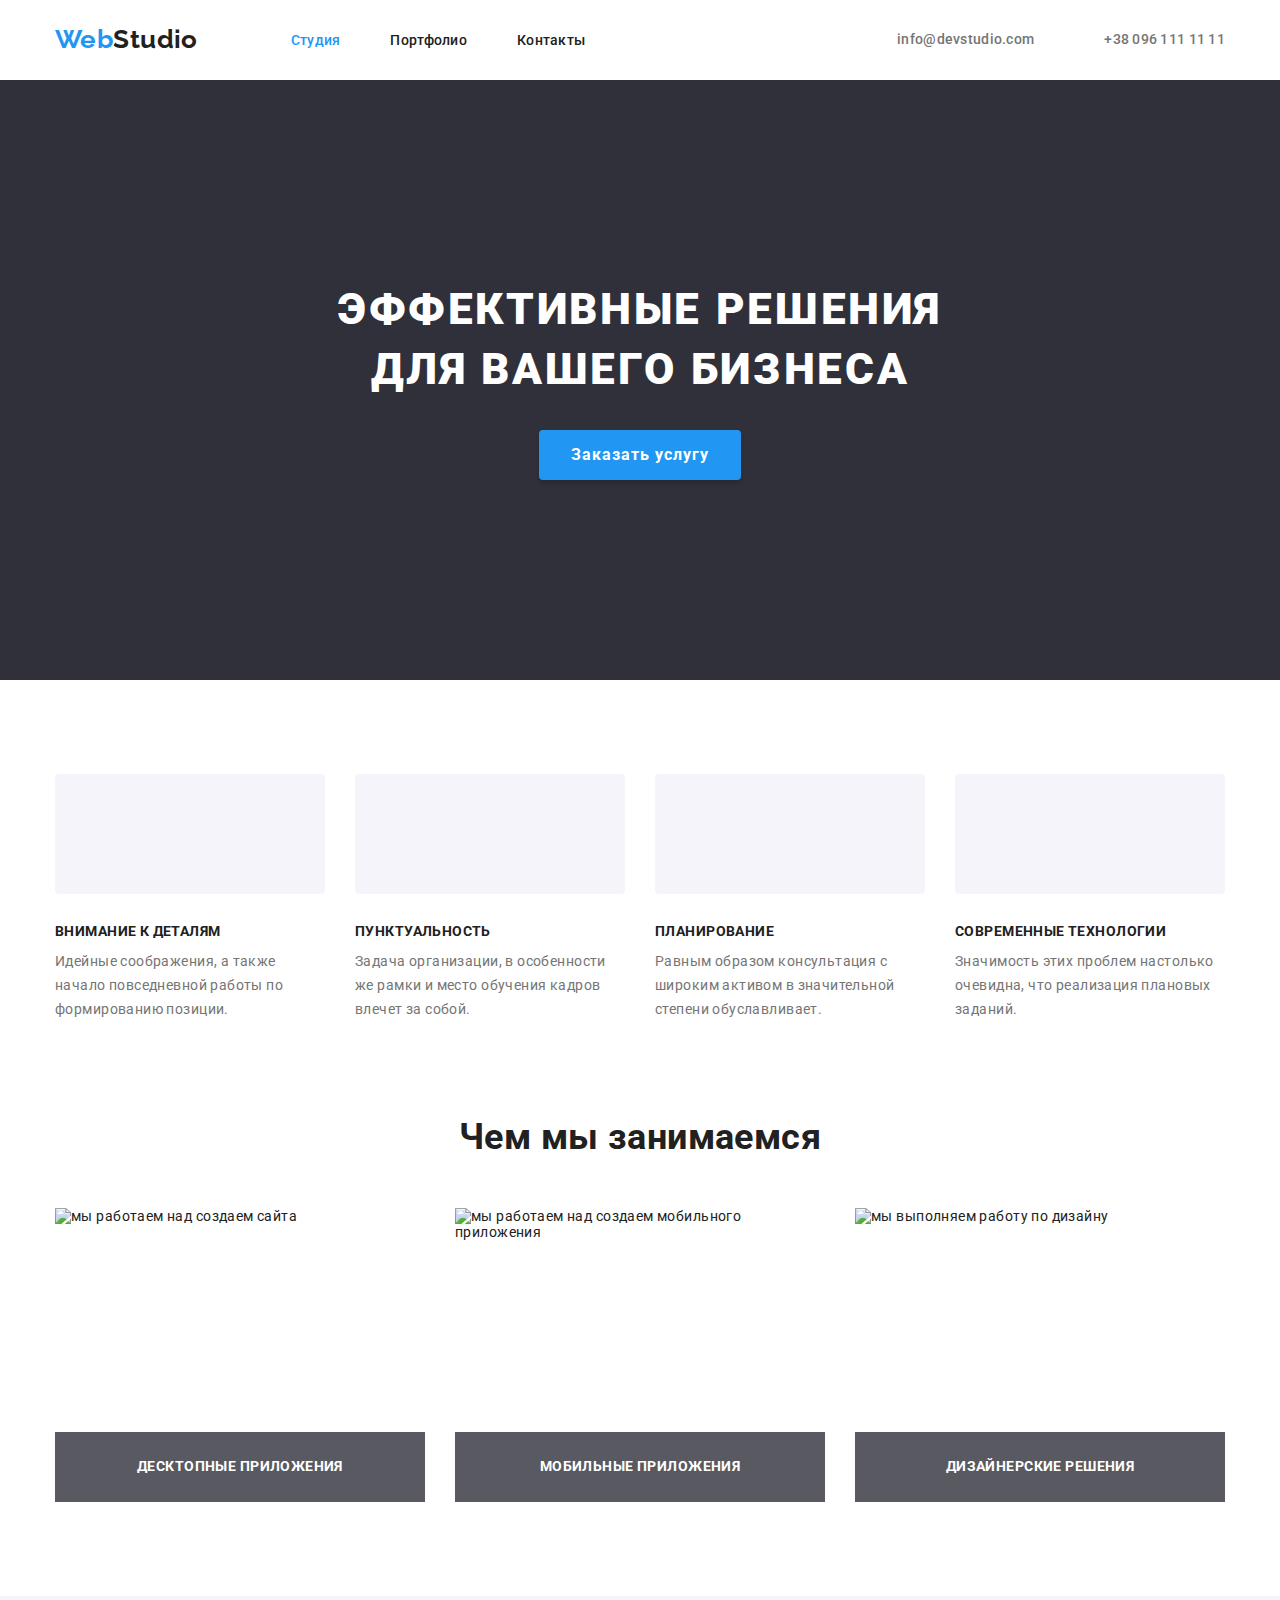
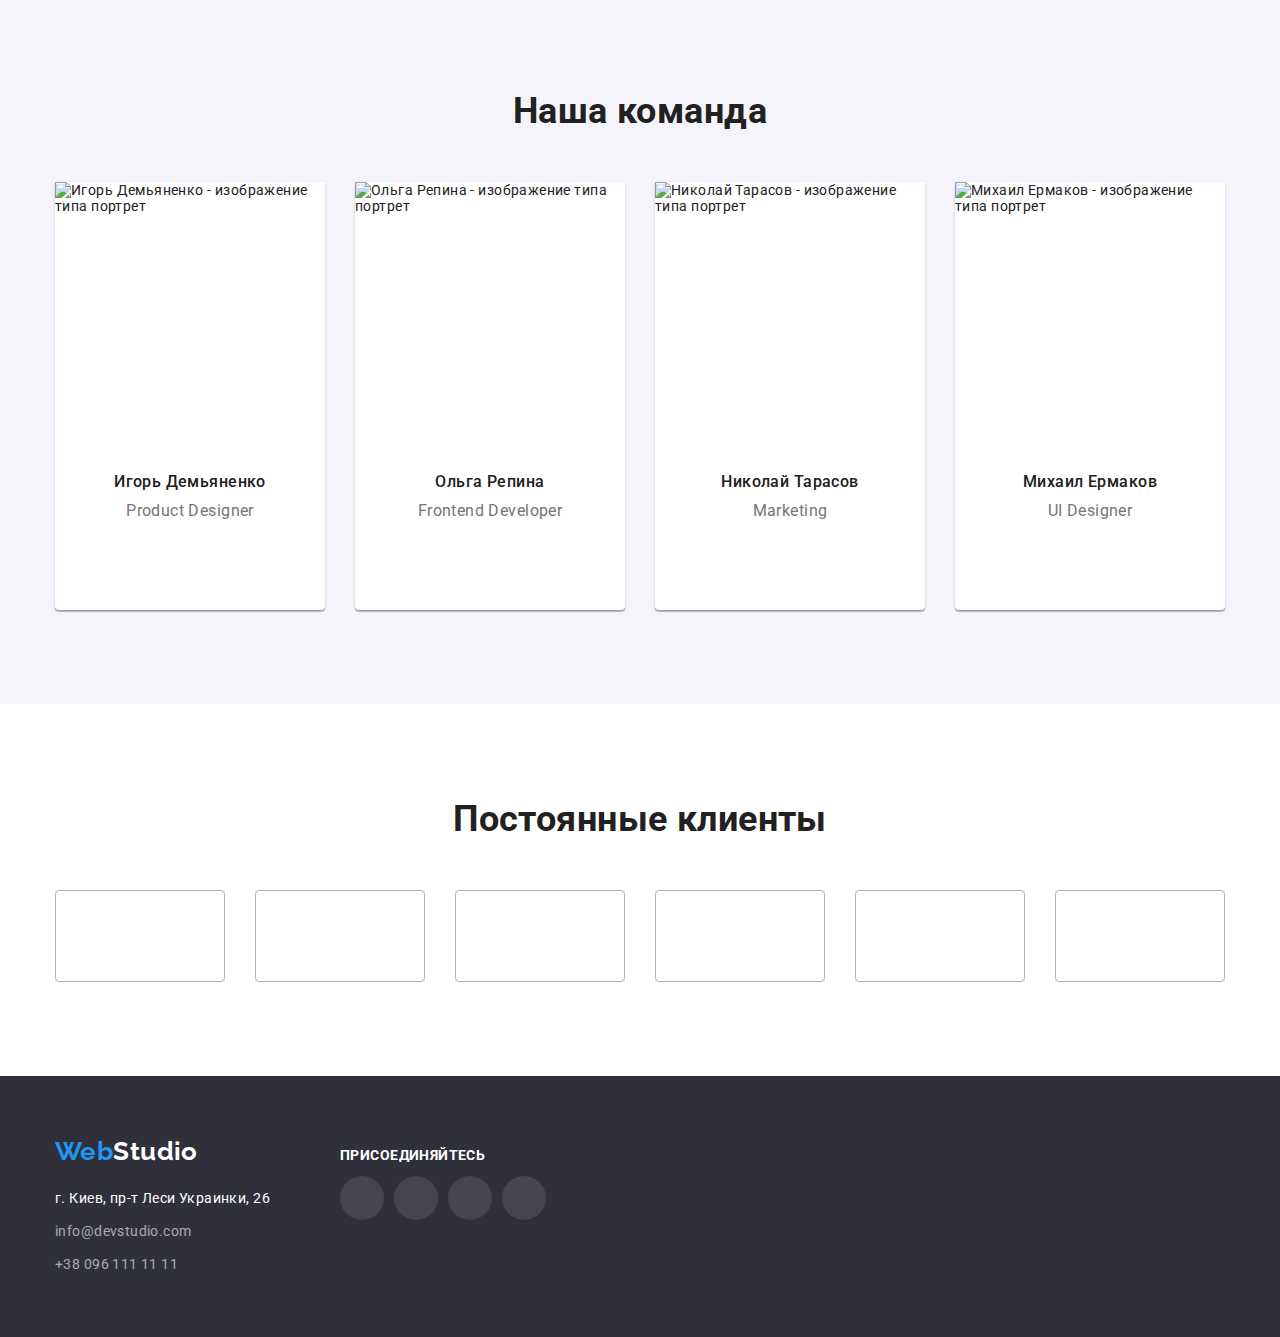
==== index.html @ d2dbe39c "В разделе "ЧЕМ МЫ ЗАНИМАЕМСЯ" выполнил описание работ" ====
<!DOCTYPE html>
<html lang="ru">
  <head>
    <meta charset="UTF-8" />
    <meta http-equiv="X-UA-Compatible" content="IE=edge" />
    <meta name="viewport" content="width=device-width, initial-scale=1.0" />
    <title>WebStudio</title>
    <link rel="preconnect" href="https://fonts.googleapis.com" />
    <link rel="preconnect" href="https://fonts.gstatic.com" crossorigin />
    <link
      href="https://fonts.googleapis.com/css2?family=Raleway:wght@700&family=Roboto:wght@400;500;700;900&display=swap"
      rel="stylesheet"
    />
    <link
      rel="stylesheet"
      href="https://cdn.jsdelivr.net/npm/modern-normalize@1.1.0/modern-normalize.min.css"
    />
    <link rel="stylesheet" href="./css/styles.css" />
  </head>
  <body>
    <!-- Шапка сайта -->
    <header>
      <div class="container main-nav">
        <nav class="main-nav">
          <a href="" class="logo link"><span class="accent">Web</span>Studio</a>
          <ul class="navigation-header-list list">
            <li class="item"><a href="index.html" class="link current">Студия</a></li>
            <li class="item"><a href="portfolio.html" class="link">Портфолио</a></li>
            <li class="item"><a href="" class="link">Контакты</a></li>
          </ul>
        </nav>
        <ul class="contacts-header-list list">
          <li class="item">
            <a href="mailto:info@devstudio.com" class="email link"
              ><svg class="icon-header" width="16" height="12">
                <use href="./images/sprite.svg#icon-envelope"></use></svg
              >info@devstudio.com</a
            >
          </li>
          <li class="item">
            <a href="tel:+380961111111" class="phone link"
              ><svg class="icon-header" width="10" height="16">
                <use href="./images/sprite.svg#icon-smartphone"></use></svg
              >+38 096 111 11 11</a
            >
          </li>
        </ul>
      </div>
    </header>
    <main>
      <!-- Заглавие -->
      <section class="hero">
        <div class="container">
          <h1 class="hero-title">Эффективные решения для вашего бизнеса</h1>
          <button type="button" class="hero-button">Заказать услугу</button>
        </div>
      </section>
      <!-- Приемущества -->
      <section class="section priority">
        <div class="container">
          <h2 class="visually-hidden">Приемущества нашей работы</h2>
          <ul class="priority-list list">
            <li class="priority-item">
              <div class="icon-priority">
                <svg class="icon-antenna" width="70" height="70">
                  <use href="./images/sprite.svg#icon-antenna"></use>
                </svg>
              </div>
              <h3 class="priority-subtitle">Внимание к деталям</h3>
              <p class="priority-text">
                Идейные соображения, а также начало повседневной работы по формированию позиции.
              </p>
            </li>
            <li class="priority-item">
              <div class="icon-priority">
                <svg class="icon-clock" width="70" height="70">
                  <use href="./images/sprite.svg#icon-clock"></use>
                </svg>
              </div>
              <h3 class="priority-subtitle">Пунктуальность</h3>
              <p class="priority-text">
                Задача организации, в особенности же рамки и место обучения кадров влечет за собой.
              </p>
            </li>
            <li class="priority-item">
              <div class="icon-priority">
                <svg class="icon-diagram" width="70" height="70">
                  <use href="./images/sprite.svg#icon-diagram"></use>
                </svg>
              </div>
              <h3 class="priority-subtitle">Планирование</h3>
              <p class="priority-text">
                Равным образом консультация с широким активом в значительной степени обуславливает.
              </p>
            </li>
            <li class="priority-item">
              <div class="icon-priority">
                <svg class="icon-astronaut" width="70" height="70">
                  <use href="./images/sprite.svg#icon-astronaut"></use>
                </svg>
              </div>
              <h3 class="priority-subtitle">Современные технологии</h3>
              <p class="priority-text">
                Значимость этих проблем настолько очевидна, что реализация плановых заданий.
              </p>
            </li>
          </ul>
        </div>
      </section>
      <!-- Фото демонстрирующие чем мы занимаемся -->
      <section class="section works">
        <div class="container">
          <h2 class="works-title">Чем мы занимаемся</h2>
          <ul class="works-list list">
            <li class="works-item">
              <div>
                <img
                  src="./images/box-F-1.jpg"
                  alt="мы работаем над создаем сайта"
                  width="370"
                  height="294"
                />
              </div>
              <div class="box-works-description">
                <p class="works-description">десктопные приложения</p>
              </div>
            </li>
            <li class="works-item">
              <div>
                <img
                  src="./images/box-F-2.jpg"
                  alt="мы работаем над создаем мобильного приложения"
                  width="370"
                  height="294"
                />
              </div>
              <div class="box-works-description">
                <p class="works-description">мобильные приложения</p>
              </div>
            </li>
            <li class="works-item">
              <div>
                <img
                  src="./images/box-F-3.jpg"
                  alt="мы выполняем работу по дизайну"
                  width="370"
                  height="294"
                />
              </div>
              <div class="box-works-description">
                <p class="works-description">дизайнерские решения</p>
              </div>
            </li>
          </ul>
        </div>
      </section>
      <!-- Фото представителей нашей команды, их имена и должности -->
      <section class="section team">
        <div class="container">
          <h2 class="team-title">Наша команда</h2>
          <ul class="team-list list">
            <li class="team-item">
              <img
                src="./images/img-F-1.jpg"
                alt="Игорь Демьяненко - изображение типа портрет"
                width="270"
                height="260"
              />
              <div class="team-descr">
                <h3 class="team-name">Игорь Демьяненко</h3>
                <p lang="en" class="team-position">Product Designer</p>
                <ul class="socials list">
                  <li class="socials-item">
                    <a
                      class="socials-link link"
                      href=""
                      target="_blank"
                      rel="noopener noreferrer"
                      aria-label="иконка Instagram"
                    >
                      <svg class="socials-icom" width="20" height="20">
                        <use href="./images/sprite.svg#icon-instagram"></use>
                      </svg>
                    </a>
                  </li>
                  <li class="socials-item">
                    <a
                      class="socials-link link"
                      href=""
                      target="_blank"
                      rel="noopener noreferrer"
                      aria-label="иконка Twitter"
                    >
                      <svg class="socials-icom" width="20" height="20">
                        <use href="./images/sprite.svg#icon-twitter"></use>
                      </svg>
                    </a>
                  </li>
                  <li class="socials-item">
                    <a
                      class="socials-link link"
                      href=""
                      target="_blank"
                      rel="noopener noreferrer"
                      aria-label="иконка Facebook"
                    >
                      <svg class="socials-icom" width="20" height="20">
                        <use href="./images/sprite.svg#icon-facebook"></use>
                      </svg>
                    </a>
                  </li>
                  <li class="socials-item">
                    <a
                      class="socials-link link"
                      href=""
                      target="_blank"
                      rel="noopener noreferrer"
                      aria-label="иконка Linkedin"
                    >
                      <svg class="socials-icom" width="20" height="20">
                        <use href="./images/sprite.svg#icon-linkedin"></use>
                      </svg>
                    </a>
                  </li>
                </ul>
              </div>
            </li>
            <li class="team-item">
              <img
                src="./images/img-F-2.jpg"
                alt="Ольга Репина - изображение типа портрет"
                width="270"
                height="260"
              />
              <div class="team-descr">
                <h3 class="team-name">Ольга Репина</h3>
                <p lang="en" class="team-position">Frontend Developer</p>
                <ul class="socials list">
                  <li class="socials-item">
                    <a
                      class="socials-link link"
                      href=""
                      target="_blank"
                      rel="noopener noreferrer"
                      aria-label="иконка Instagram"
                    >
                      <svg class="socials-icom" width="20" height="20">
                        <use href="./images/sprite.svg#icon-instagram"></use>
                      </svg>
                    </a>
                  </li>
                  <li class="socials-item">
                    <a
                      class="socials-link link"
                      href=""
                      target="_blank"
                      rel="noopener noreferrer"
                      aria-label="иконка Twitter"
                    >
                      <svg class="socials-icom" width="20" height="20">
                        <use href="./images/sprite.svg#icon-twitter"></use>
                      </svg>
                    </a>
                  </li>
                  <li class="socials-item">
                    <a
                      class="socials-link link"
                      href=""
                      target="_blank"
                      rel="noopener noreferrer"
                      aria-label="иконка Facebook"
                    >
                      <svg class="socials-icom" width="20" height="20">
                        <use href="./images/sprite.svg#icon-facebook"></use>
                      </svg>
                    </a>
                  </li>
                  <li class="socials-item">
                    <a
                      class="socials-link link"
                      href=""
                      target="_blank"
                      rel="noopener noreferrer"
                      aria-label="иконка Linkedin"
                    >
                      <svg class="socials-icom" width="20" height="20">
                        <use href="./images/sprite.svg#icon-linkedin"></use>
                      </svg>
                    </a>
                  </li>
                </ul>
              </div>
            </li>
            <li class="team-item">
              <img
                src="./images/img-F-3.jpg"
                alt="Николай Тарасов - изображение типа портрет"
                width="270"
                height="260"
              />
              <div class="team-descr">
                <h3 class="team-name">Николай Тарасов</h3>
                <p lang="en" class="team-position">Marketing</p>
                <ul class="socials list">
                  <li class="socials-item">
                    <a
                      class="socials-link link"
                      href=""
                      target="_blank"
                      rel="noopener noreferrer"
                      aria-label="иконка Instagram"
                    >
                      <svg class="socials-icom" width="20" height="20">
                        <use href="./images/sprite.svg#icon-instagram"></use>
                      </svg>
                    </a>
                  </li>
                  <li class="socials-item">
                    <a
                      class="socials-link link"
                      href=""
                      target="_blank"
                      rel="noopener noreferrer"
                      aria-label="иконка Twitter"
                    >
                      <svg class="socials-icom" width="20" height="20">
                        <use href="./images/sprite.svg#icon-twitter"></use>
                      </svg>
                    </a>
                  </li>
                  <li class="socials-item">
                    <a
                      class="socials-link link"
                      href=""
                      target="_blank"
                      rel="noopener noreferrer"
                      aria-label="иконка Facebook"
                    >
                      <svg class="socials-icom" width="20" height="20">
                        <use href="./images/sprite.svg#icon-facebook"></use>
                      </svg>
                    </a>
                  </li>
                  <li class="socials-item">
                    <a
                      class="socials-link link"
                      href=""
                      target="_blank"
                      rel="noopener noreferrer"
                      aria-label="иконка Linkedin"
                    >
                      <svg class="socials-icom" width="20" height="20">
                        <use href="./images/sprite.svg#icon-linkedin"></use>
                      </svg>
                    </a>
                  </li>
                </ul>
              </div>
            </li>
            <li class="team-item">
              <img
                src="./images/img-F-4.jpg"
                alt="Михаил Ермаков - изображение типа портрет"
                width="270"
                height="260"
              />
              <div class="team-descr">
                <h3 class="team-name">Михаил Ермаков</h3>
                <p lang="en" class="team-position">UI Designer</p>
                <ul class="socials list">
                  <li class="socials-item">
                    <a
                      class="socials-link link"
                      href=""
                      target="_blank"
                      rel="noopener noreferrer"
                      aria-label="иконка Instagram"
                    >
                      <svg class="socials-icom" width="20" height="20">
                        <use href="./images/sprite.svg#icon-instagram"></use>
                      </svg>
                    </a>
                  </li>
                  <li class="socials-item">
                    <a
                      class="socials-link link"
                      href=""
                      target="_blank"
                      rel="noopener noreferrer"
                      aria-label="иконка Twitter"
                    >
                      <svg class="socials-icom" width="20" height="20">
                        <use href="./images/sprite.svg#icon-twitter"></use>
                      </svg>
                    </a>
                  </li>
                  <li class="socials-item">
                    <a
                      class="socials-link link"
                      href=""
                      target="_blank"
                      rel="noopener noreferrer"
                      aria-label="иконка Facebook"
                    >
                      <svg class="socials-icom" width="20" height="20">
                        <use href="./images/sprite.svg#icon-facebook"></use>
                      </svg>
                    </a>
                  </li>
                  <li class="socials-item">
                    <a
                      class="socials-link link"
                      href=""
                      target="_blank"
                      rel="noopener noreferrer"
                      aria-label="иконка Linkedin"
                    >
                      <svg class="socials-icom" width="20" height="20">
                        <use href="./images/sprite.svg#icon-linkedin"></use>
                      </svg>
                    </a>
                  </li>
                </ul>
              </div>
            </li>
          </ul>
        </div>
      </section>
      <!-- Постоянные клиенти -->
      <section class="section klient">
        <h2 class="klient-title">Постоянные клиенты</h2>
        <ul class="klient-list list">
          <li class="klient-item">
            <a
              class="klient-link link"
              href=""
              target="_blank"
              rel="noopener noreferrer"
              aria-label="логотип крмпании YA&CO"
              ><svg class="logo-klient" width="106" height="60">
                <use href="./images/sprite.svg#icon-logo-yaco"></use></svg
            ></a>
          </li>
          <li class="klient-item">
            <a
              class="klient-link link"
              href=""
              target="_blank"
              rel="noopener noreferrer"
              aria-label="логотип крмпании TAG LINE HERE"
              ><svg class="logo-klient" width="106" height="60">
                <use href="./images/sprite.svg#icon-logo-taglinehere"></use></svg
            ></a>
          </li>

          <li class="klient-item">
            <a
              class="klient-link link"
              href=""
              target="_blank"
              rel="noopener noreferrer"
              aria-label="логотип крмпании COMPANY"
              ><svg class="logo-klient" width="106" height="60">
                <use href="./images/sprite.svg#icon-logo-company"></use></svg
            ></a>
          </li>
          <li class="klient-item">
            <a
              class="klient-link link"
              href=""
              target="_blank"
              rel="noopener noreferrer"
              aria-label="логотип крмпании FOSTER PETERS"
              ><svg class="logo-klient" width="106" height="60">
                <use href="./images/sprite.svg#icon-logo-foster"></use></svg
            ></a>
          </li>
          <li class="klient-item">
            <a
              class="klient-link link"
              href=""
              target="_blank"
              rel="noopener noreferrer"
              aria-label="логотип крмпании BREND"
              ><svg class="logo-klient" width="106" height="60">
                <use href="./images/sprite.svg#icon-logo-brand"></use></svg
            ></a>
          </li>
          <li class="klient-item">
            <a
              class="klient-link link"
              href=""
              target="_blank"
              rel="noopener noreferrer"
              aria-label="логотип крмпании TAG LINE"
              ><svg class="logo-klient" width="106" height="60">
                <use href="./images/sprite.svg#icon-logo-tagline"></use></svg
            ></a>
          </li>
        </ul>
      </section>
    </main>
    <!-- Подвал сайта -->
    <footer class="footer">
      <div class="container contacts">
        <div class="address-contacts">
          <a href="./index.html" class="footer-logo link"><span class="accent">Web</span>Studio</a>
          <address>
            <ul class="footer-list list">
              <li class="footer-item">
                <a
                  href="https://goo.gl/maps/5S5dMyk2Rb5R47MP8"
                  target="_blank"
                  rel="noopener noreferrer"
                  class="footer-office link"
                  >г. Киев, пр-т Леси Украинки, 26</a
                >
              </li>
              <li class="footer-item">
                <a href="mailto:info@devstudio.com" class="footer-contact link"
                  >info@devstudio.com</a
                >
              </li>
              <li class="footer-item">
                <a href="tel:+380961111111" class="footer-contact link">+38 096 111 11 11</a>
              </li>
            </ul>
          </address>
        </div>
        <div class="socials-contacts">
          <p class="team-name-footer">присоединяйтесь</p>
          <ul class="socials-footer list">
            <li class="socials-item">
              <a
                class="socials-link-footer link"
                href=""
                target="_blank"
                rel="noopener noreferrer"
                aria-label="иконка Instagram"
              >
                <svg class="socials-icom" width="20" height="20">
                  <use href="./images/sprite.svg#icon-instagram"></use>
                </svg>
              </a>
            </li>
            <li class="socials-item">
              <a
                class="socials-link-footer link"
                href=""
                target="_blank"
                rel="noopener noreferrer"
                aria-label="иконка Twitter"
              >
                <svg class="socials-icom" width="20" height="20">
                  <use href="./images/sprite.svg#icon-twitter"></use>
                </svg>
              </a>
            </li>
            <li class="socials-item">
              <a
                class="socials-link-footer link"
                href=""
                target="_blank"
                rel="noopener noreferrer"
                aria-label="иконка Facebook"
              >
                <svg class="socials-icom" width="20" height="20">
                  <use href="./images/sprite.svg#icon-facebook"></use>
                </svg>
              </a>
            </li>
            <li class="socials-item">
              <a
                class="socials-link-footer link"
                href=""
                target="_blank"
                rel="noopener noreferrer"
                aria-label="иконка Linkedin"
              >
                <svg class="socials-icom" width="20" height="20">
                  <use href="./images/sprite.svg#icon-linkedin"></use>
                </svg>
              </a>
            </li>
          </ul>
        </div>
      </div>
    </footer>
  </body>
</html>
---- css/styles.css ----
:root {
  --main-font: 'Roboto', sans-serif;
  --secondary-font: 'Raleway', sans-serif;
  /* Цвет текста */
  --basic-color: #212121;
  --secondary-color: #757575;
  --logo-color: #000000;
  --logo-footer: #ffffff;
  --contacts-footer: #ffffff;
  --contacts-list-footer: rgba(255, 255, 255, 0.6);
  --title: #ffffff;
  --button: #ffffff;
  --office: #ffffff;
  --item: #ffffff;
  /* Цвет фона */
  --dark-bg: #2f303a;
  --secondary-bg: #f5f4fa;
  /* Акцент цвета текста и фона*/
  --accent-color: #2196f3;
  --accent-color-hover: #188ce8;
  /* Цвет линий*/
  --card-line: #eeeeee;
  /* Переменная зазоров между карточками*/
  --filter-list-card: 30px;
}
body {
  font-family: var(--main-font);
  color: var(--basic-color);
  font-size: 14px;
  letter-spacing: 0.03em;
  background-color: #ffffff;
}
.visually-hidden {
  position: absolute;
  width: 1px;
  height: 1px;
  margin: -1px;
  border: 0;
  padding: 0;
  white-space: nowrap;
  clip-path: inset(100%);
  clip: rect(0 0 0 0);
  overflow: hidden;
}
address {
  font-style: normal;
}
/* Убираем маркеры неупорядоченого списка */
.list {
  padding: 0;
  margin: 0;
  list-style: none;
}
/* Убираем декорацыю текста */
.link {
  text-decoration: none;
}
/* скидываем margin селекторам тегов */
ul,
p,
h1,
h2,
h3 {
  margin-top: 0;
  margin-bottom: 0;
}
img {
  display: block;
  max-width: 100%;
  height: auto;
}
.container {
  margin-left: auto;
  margin-right: auto;
  width: 1200px;
  padding-left: 15px;
  padding-right: 15px;
}
.section {
  padding-top: 94px;
  padding-bottom: 94px;
}
/* ------------------ Шапка ------------------ */
.header-line {
  border-bottom: 1px solid var(--card-line);
}
.contacts-header-list {
  display: flex;
  align-items: center;
  margin-left: auto;
}
.contacts-header-list .item + .item {
  margin-left: 50px;
}
.main-nav {
  display: flex;
  align-items: center;
}
/* Ссылка с логотипом */
.logo .accent {
  color: var(--accent-color);
}
.logo {
  padding: 24px 0px 25px;
  color: var(--main-font);
  font-family: var(--secondary-font);
  font-weight: 700;
  font-size: 26px;
  line-height: 1.19;
}
/* Список навигации */
.navigation-header-list {
  display: flex;
  align-items: center;
  margin-left: 93px;
}
.navigation-header-list .item + .item {
  margin-left: 50px;
}
.navigation-header-list .link {
  padding: 32px 0px;
  font-weight: 500;
  line-height: 1.14;
  color: var(--basic-color);
  letter-spacing: 0.02em;
}
.navigation-header-list .link:hover,
.navigation-header-list .link:focus {
  color: var(--accent-color);
}
.navigation-header-list .current {
  color: var(--accent-color);
}
/* Список контактов */
.contacts-header-list .email {
  padding: 32px 0px;
  font-weight: 500;
  display: flex;
  align-items: center;
  line-height: 1.14;
  letter-spacing: 0.02em;
  font-style: normal;
  color: var(--secondary-color);
}
.contacts-header-list .email:hover,
.contacts-header-list .email:focus {
  color: var(--accent-color);
}
.contacts-header-list .phone {
  padding: 32px 0px;
  font-weight: 500;
  display: flex;
  align-items: center;
  line-height: 1.14;
  letter-spacing: 0.02em;
  font-style: normal;
  color: var(--secondary-color);
}
.contacts-header-list .phone:hover,
.contacts-header-list .phone:focus {
  color: var(--accent-color);
}
/* Иконки */
.icon-header {
  margin-right: 10px;
  fill: currentColor;
}
/* ------------------ Герой ------------------ */
/* Заглавие */
.hero {
  max-width: 1600px;
  height: 600px;
  margin-left: auto;
  margin-right: auto;
  text-align: center;
  background-color: var(--dark-bg);
  background-image: linear-gradient(to right, rgba(47, 48, 58, 0.4), rgba(47, 48, 58, 0.4)),
    url(../images/bg-hero.jpg);
  background-repeat: no-repeat;
  background-size: cover;
  background-position: center;
  padding-top: 200px;
  padding-bottom: 200px;
}
.hero-title {
  margin-bottom: 30px;
  margin-left: auto;
  margin-right: auto;
  width: 696px;
  font-weight: 900;
  font-size: 44px;
  line-height: 1.36;
  text-align: center;
  color: var(--title);
  letter-spacing: 0.06em;
  text-transform: uppercase;
}
/* Кнопка заказа услуги */
.hero-button {
  border-radius: 4px;
  border: none;
  padding: 10px 32px;
  min-width: 200px;
  box-shadow: 0px 4px 4px rgba(0, 0, 0, 0.15);
  font-family: var(--main-font);
  font-weight: 700;
  font-size: 16px;
  line-height: 1.87;
  letter-spacing: 0.06em;
  background-color: var(--accent-color);
  color: var(--button);
  cursor: pointer;
}
.hero-button:hover,
.hero-button:focus {
  background-color: var(--accent-color-hover);
}
/* ------------------ Приемущества ------------------ */
/* Приемущества работы */
.priority {
  padding-bottom: 0px;
}
.priority-list {
  display: flex;
  justify-content: center;
}
.priority-item {
  width: 270px;
}
.priority-item:not(:last-child) {
  margin-right: var(--filter-list-card);
}
.priority-subtitle {
  font-weight: 700;
  margin-bottom: 10px;
  line-height: 1.14;
  font-size: 14px;
  color: var(--basic-color);
  text-transform: uppercase;
}
/* Иконки */
.icon-priority {
  display: flex;
  justify-content: center;
  align-items: center;
  height: 120px;
  margin-bottom: 30px;
  background: #f5f4fa;
  border-radius: 4px;
}
/* Текстовый контент к приемуществам работы */
.priority-text {
  font-weight: 400;
  line-height: 1.71;
  color: var(--secondary-color);
}
/* ------------------ Работы ------------------ */
/* Чем мы занмаемся */
.works-title {
  margin-bottom: 50px;
  font-weight: 700;
  line-height: 1.17;
  font-size: 36px;
  text-align: center;
  color: var(--basic-color);
}
.works-list {
  display: flex;
}
.works-item:not(:last-child) {
  margin-right: var(--filter-list-card);
}
.works-item {
  position: relative;
}
.box-works-description {
  position: absolute;
  bottom: 0;
  right: 0;
  content: '';
  display: block;
  width: 100%;
  height: 70px;
  background-color: rgba(47, 48, 58, 0.8);
}
.works-description {
  margin-top: 27px;
  font-weight: 700;
  font-size: 14px;
  line-height: 1.14;
  text-align: center;
  letter-spacing: 0.03em;
  text-transform: uppercase;
  color: #ffffff;
}
/* ------------------ Команда ------------------ */
/* Наша команда */
.team {
  background-color: var(--secondary-bg);
}
.team-title {
  margin-bottom: 50px;
  font-weight: 700;
  line-height: 1.17;
  font-size: 36px;
  text-align: center;
  color: var(--basic-color);
}
.team-list {
  display: flex;
}
.team-item {
  background-color: var(--item);
  box-shadow: 0px 1px 3px rgba(0, 0, 0, 0.12), 0px 1px 1px rgba(0, 0, 0, 0.14),
    0px 2px 1px rgba(0, 0, 0, 0.2);
  border-radius: 0px 0px 4px 4px;
}
.team-item:not(:last-child) {
  margin-right: var(--filter-list-card);
}
.team-descr {
  padding-top: 30px;
  padding-bottom: 30px;
}
/* Список имен представителей нашей команди */
.team-name {
  margin-bottom: 10px;
  font-weight: 500;
  line-height: 1.19;
  font-size: 16px;
  text-align: center;
  color: var(--basic-color);
}
/* Должности представителей нашей команды */
.team-position {
  margin-bottom: 16px;
  font-weight: 400;
  line-height: 1.19;
  font-size: 16px;
  text-align: center;
  color: var(--secondary-color);
}
/* Соцыальные сети представителей нашей команды */
.socials {
  display: flex;
  justify-content: center;
  align-items: center;
}
.socials-item:not(:last-child) {
  margin-right: 10px;
}
.socials-link {
  display: flex;
  justify-content: center;
  align-items: center;
  width: 44px;
  height: 44px;
  background-color: #ffffff;
  color: #afb1b8;
  border-radius: 50%;
}
.socials-link:hover,
.socials-link:focus {
  background-color: #2196f3;
  color: #ffffff;
}
.socials-icom {
  fill: currentColor;
}
/*-------------- Постоянные клиенти --------------*/
.klient-title {
  margin-bottom: 50px;
  font-weight: 700;
  line-height: 1.17;
  font-size: 36px;
  text-align: center;
  color: var(--basic-color);
}
.klient-list {
  display: flex;
  justify-content: center;
}
.klient-item:not(:last-child) {
  margin-right: 30px;
}
.logo-klient {
  fill: currentColor;
}
.klient-link {
  display: flex;
  justify-content: center;
  align-items: center;
  background-color: #ffffff;
  color: #afb1b8;
  width: 170px;
  height: 92px;
  border: 1px solid #afb1b8;
  border-radius: 4px;
}
.klient-link:hover,
.klient-link:focus {
  border: 1px solid #2196f3;
  color: #2196f3;
}
/* ------------------ Портфолио ------------------*/
/* Кнопки фильтров из списка кнопок портфолио*/
.portfolio-btn {
  border-radius: 4px;
  padding: 6px 22px;
  border: none;
  font-family: var(----main-font);
  font-weight: 500;
  font-size: 16px;
  line-height: 1.62;
  letter-spacing: 0.03em;
  background-color: var(--secondary-bg);
  color: var(--basic-color);
  text-align: center;
  cursor: pointer;
}
.portfolio-btn:hover,
.portfolio-btn:focus {
  background-color: var(--accent-color);
  color: var(--button);
  box-shadow: 0px 3px 1px rgba(0, 0, 0, 0.1), 0px 1px 2px rgba(0, 0, 0, 0.08),
    0px 2px 2px rgba(0, 0, 0, 0.12);
}
.button-list {
  display: flex;
  justify-content: center;
  margin-bottom: 50px;
}
.btn-item:not(:last-child) {
  margin-right: 8px;
}
/* Контент и направление контента фильтрующигося списком портфолио */
.portfolio-list {
  display: flex;
  flex-wrap: wrap;
  margin-top: calc(-1 * var(--filter-list-card));
  margin-left: calc(-1 * var(--filter-list-card));
}
.portfolio-list .portfolio-item {
  flex-basis: calc(100% / 3 - var(--filter-list-card));
  margin-top: var(--filter-list-card);
  margin-left: var(--filter-list-card);
}
.portfolio-content-direction {
  padding: 20px 24px;
  border: 1px solid var(--card-line);
  border-top: none;
}
.portfolio-content {
  margin-bottom: 4px;
  font-weight: 700;
  font-size: 18px;
  line-height: 2;
  letter-spacing: 0.06em;
  color: var(--basic-color);
}
.portfolio-direction {
  font-weight: 400;
  font-size: 16px;
  line-height: 1.87;
  color: var(--secondary-color);
}
/* выбор позиции в портфолио*/
.portfolio-item:hover,
.portfolio-item:focus {
  box-shadow: 0px 1px 1px rgba(0, 0, 0, 0.12), 0px 4px 4px rgba(0, 0, 0, 0.06),
    1px 4px 6px rgba(0, 0, 0, 0.16);
}
.portfolio-link {
  text-decoration: none;
}
/* Фокус Tab всеравно НЕ РАБОТАЕТ*/
.portfolio-link:hover,
.portfolio-link:focus {
  box-shadow: 0px 1px 1px rgba(0, 0, 0, 0.12), 0px 4px 4px rgba(0, 0, 0, 0.06),
    1px 4px 6px rgba(0, 0, 0, 0.16);
}
/* ------------------ Подвал ------------------ */
/* Ссылка с логотипом футера */
.footer {
  background-color: var(--dark-bg);
  padding-top: 60px;
  padding-bottom: 60px;
}
.contacts {
  display: flex;
  align-items: baseline;
}
.address-contacts {
  margin-right: 70px;
}
.footer-logo .accent {
  color: var(--accent-color);
}
.footer-logo {
  display: block;
  margin-bottom: 20px;
  color: var(--logo-footer);
  font-family: var(--secondary-font);
  font-weight: 700;
  font-size: 26px;
  line-height: 1.19;
}
.footer-item:not(:last-child) {
  margin-bottom: 9px;
}
/* Список контактов футера */
.footer-contact {
  line-height: 1.71;
  font-weight: 400;
  color: var(--contacts-list-footer);
}
/* Почтовый адрес */
.footer-office {
  font-weight: 400;
  line-height: 1.71;
  color: var(--office);
}
.footer-contact:hover,
.footer-contact:focus,
.footer-office:hover,
.footer-office:focus {
  color: var(--accent-color);
}
/* Соцыальные сети */
.socials-footer {
  display: flex;
  margin-top: 20px;
}
.team-name-footer {
  font-weight: 700;
  line-height: 1.14px;
  color: #ffffff;
  text-transform: uppercase;
}
.socials-link-footer {
  display: flex;
  justify-content: center;
  align-items: center;
  width: 44px;
  height: 44px;
  color: #ffffff;
  border-radius: 50%;
  background: rgba(255, 255, 255, 0.1);
}
.socials-link-footer:hover,
.socials-link-footer:focus {
  background-color: #2196f3;
}
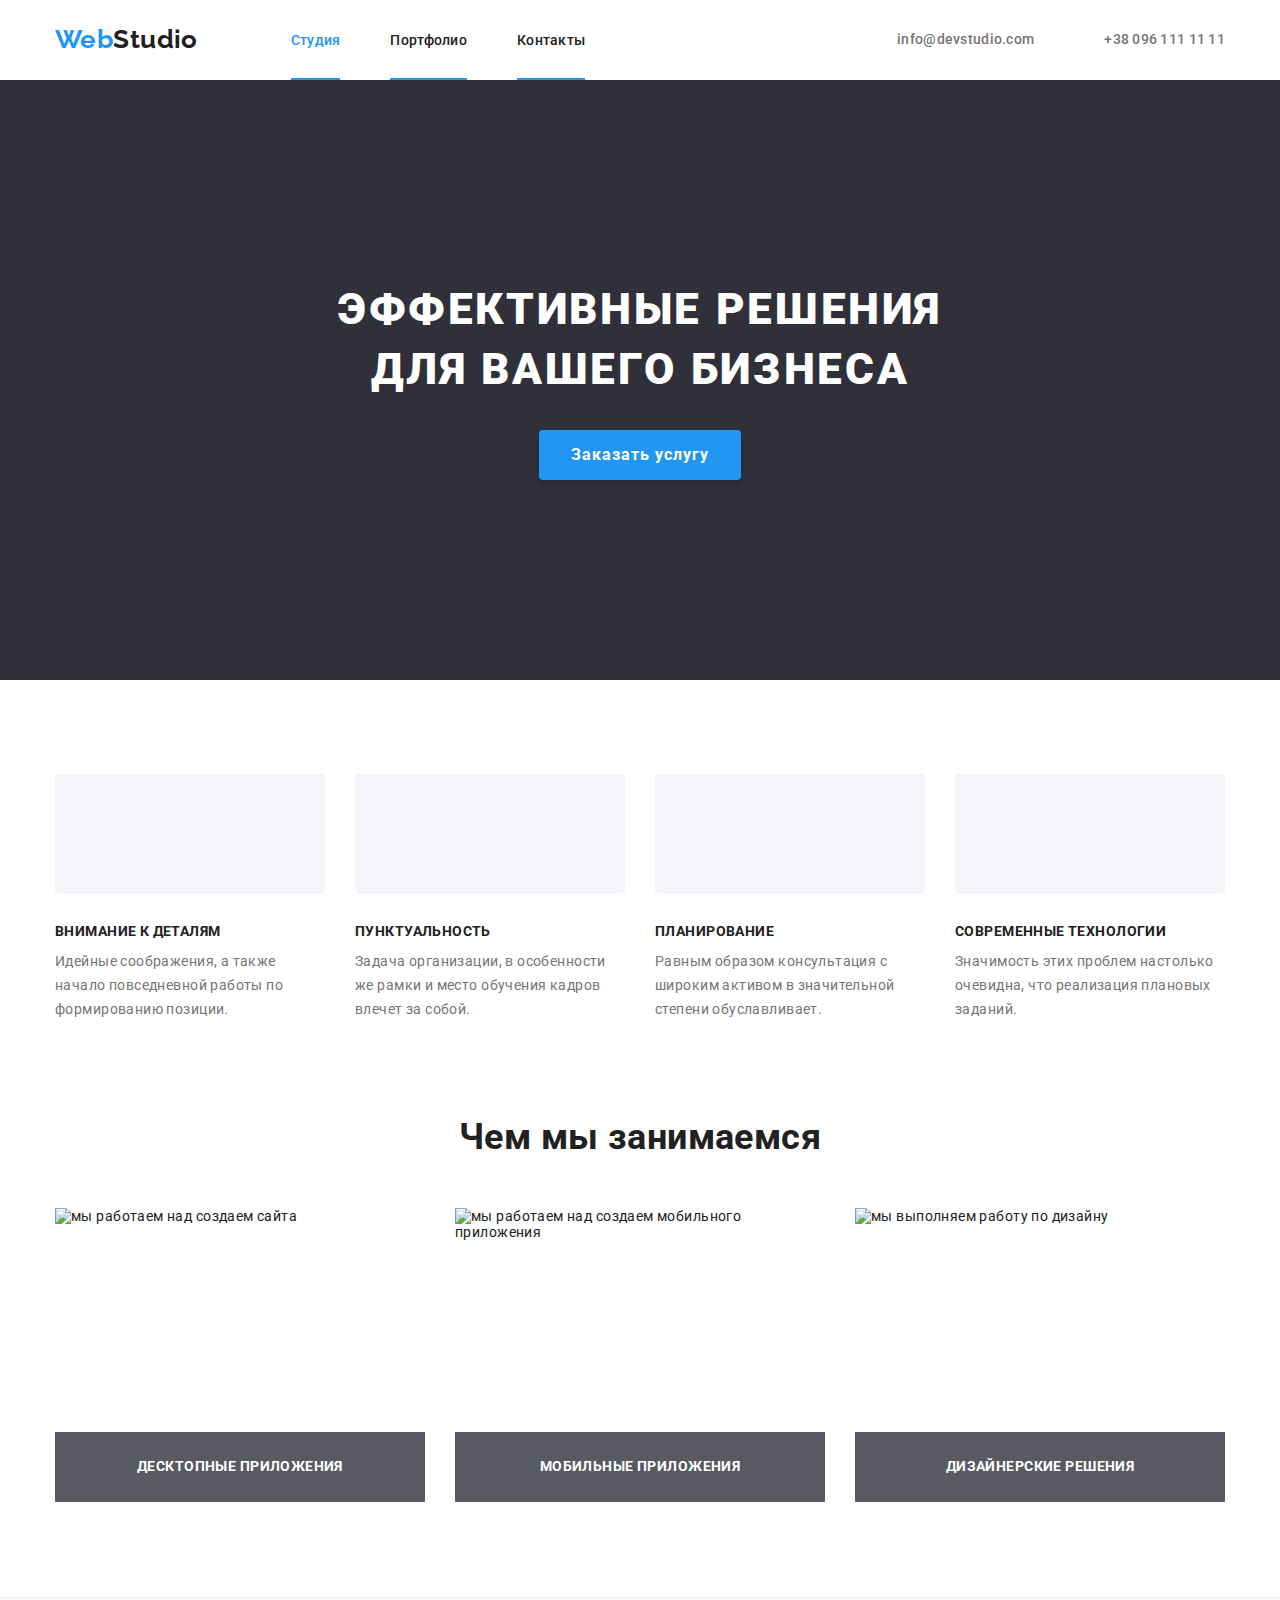
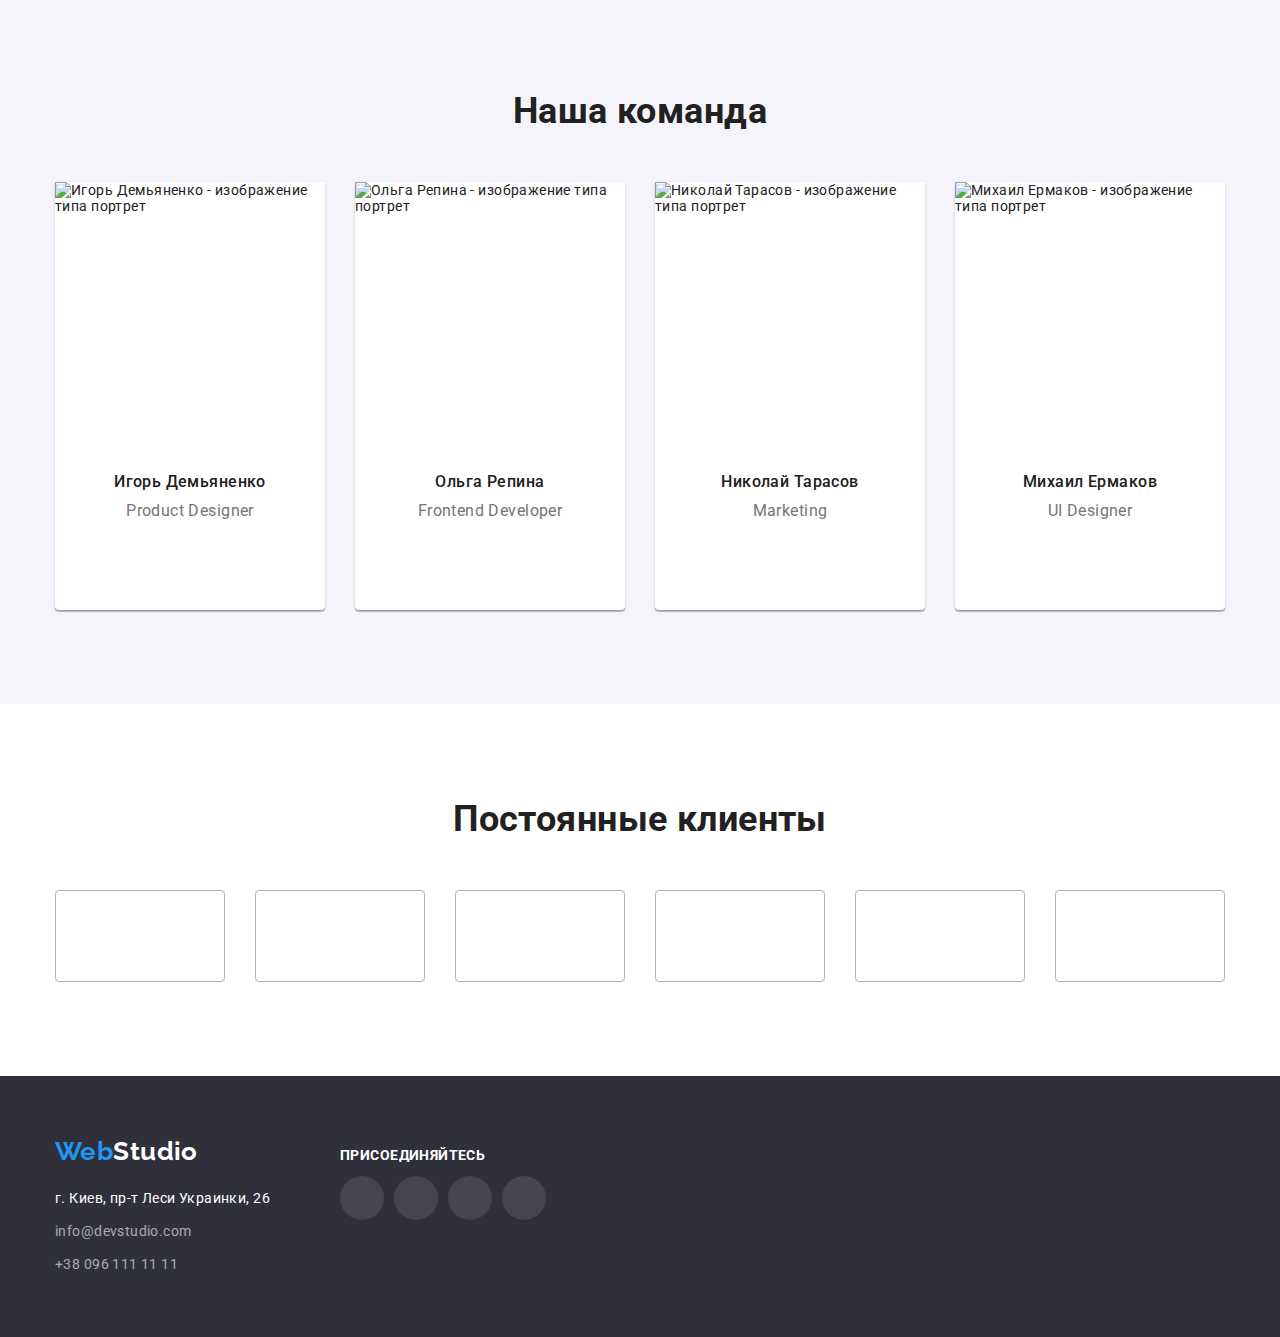
==== commit e8c9bcd0: "Частично сделал модальное окно и подчеркивание в шапке" ====
--- a/index.html
+++ b/index.html
@@ -52,7 +52,17 @@
       <section class="hero">
         <div class="container">
           <h1 class="hero-title">Эффективные решения для вашего бизнеса</h1>
-          <button type="button" class="hero-button">Заказать услугу</button>
+          <button type="button" class="hero-button" data-modal-open click>Заказать услугу</button>
+          <div class="backdrop is-hidden" data-backdrop>
+            <div class="modal">
+              <p>
+                Получилось????????????????????????????????????? Если да, то:
+                Ура!!!!!!!!!!!!!!!!!!!!!!!!!!!!!!!!!!!!!!!!!!!!!!!!!!!!!!!!!!!!!!!!!!!!!!!!!!!!!!!!!!!!!!!!!!!!!!!!!!!!!!!!!!!!!!!!!!!!!!!!!!!!!!!!!!!!!!!!!!!!!!!!
+                Если, шо, то я < Р > уберу
+              </p>
+              <button data-modal-close click>закрыть модалку</button>
+            </div>
+          </div>
         </div>
       </section>
       <!-- Приемущества -->
@@ -586,5 +596,6 @@
         </div>
       </div>
     </footer>
+    <script src="./js/modal.js"></script>
   </body>
 </html>
--- a/css/styles.css
+++ b/css/styles.css
@@ -118,6 +118,7 @@
   margin-left: 50px;
 }
 .navigation-header-list .link {
+  position: relative;
   padding: 32px 0px;
   font-weight: 500;
   line-height: 1.14;
@@ -160,11 +161,23 @@
 .contacts-header-list .phone:focus {
   color: var(--accent-color);
 }
-/* Иконки */
+/* Иконки конверта и смартфона*/
 .icon-header {
   margin-right: 10px;
   fill: currentColor;
 }
+/* Декорации ссылок шапки сайта (акцент нахождения на разделе) */
+.navigation-header-list .link::after {
+  position: absolute;
+  bottom: 0;
+  left: 0;
+  content: '';
+  display: block;
+  width: 100%;
+  height: 2px;
+  background-color: var(--accent-color);
+}
+
 /* ------------------ Герой ------------------ */
 /* Заглавие */
 .hero {
@@ -214,6 +227,29 @@
 .hero-button:hover,
 .hero-button:focus {
   background-color: var(--accent-color-hover);
+}
+/* Модальное окно */
+.backdrop {
+  position: fixed;
+  left: 0;
+  top: 0;
+  width: 100%;
+  height: 100%;
+  z-index: 100;
+}
+.backdrop.is-hidden {
+  opacity: 0;
+  pointer-events: none;
+}
+.modal {
+  position: absolute;
+  top: 50%;
+  left: 50%;
+  transform: translate(-50%, -50%);
+  min-width: 528px;
+  min-height: 581px;
+  padding: 15px;
+  background-color: #ffffff;
 }
 /* ------------------ Приемущества ------------------ */
 /* Приемущества работы */
@@ -479,6 +515,16 @@
   box-shadow: 0px 1px 1px rgba(0, 0, 0, 0.12), 0px 4px 4px rgba(0, 0, 0, 0.06),
     1px 4px 6px rgba(0, 0, 0, 0.16);
 }
+/* выбор субменю*/
+.submenu {
+  padding: 0;
+  margin: 0;
+  list-style: none;
+  background-color: #ffffff;
+}
+.portfolio-item:hover .submenu {
+  display: block;
+}
 /* ------------------ Подвал ------------------ */
 /* Ссылка с логотипом футера */
 .footer {
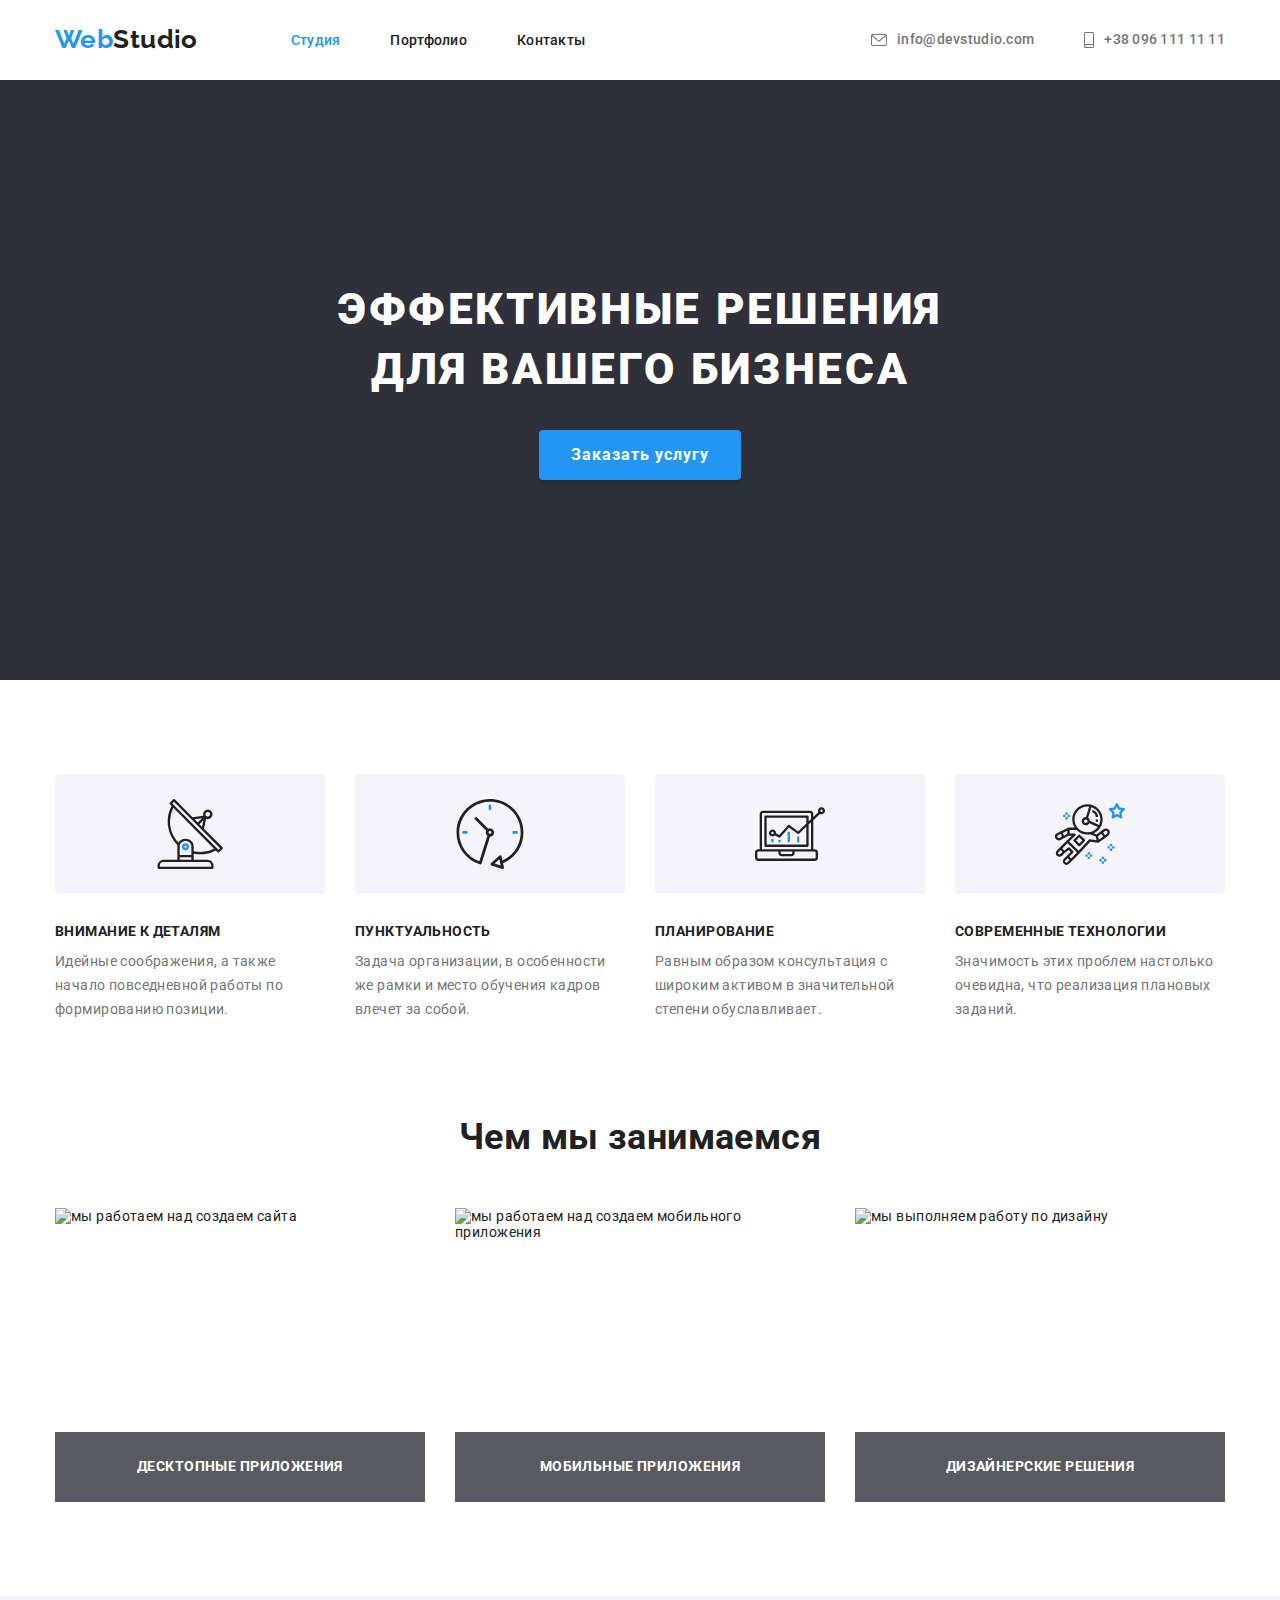
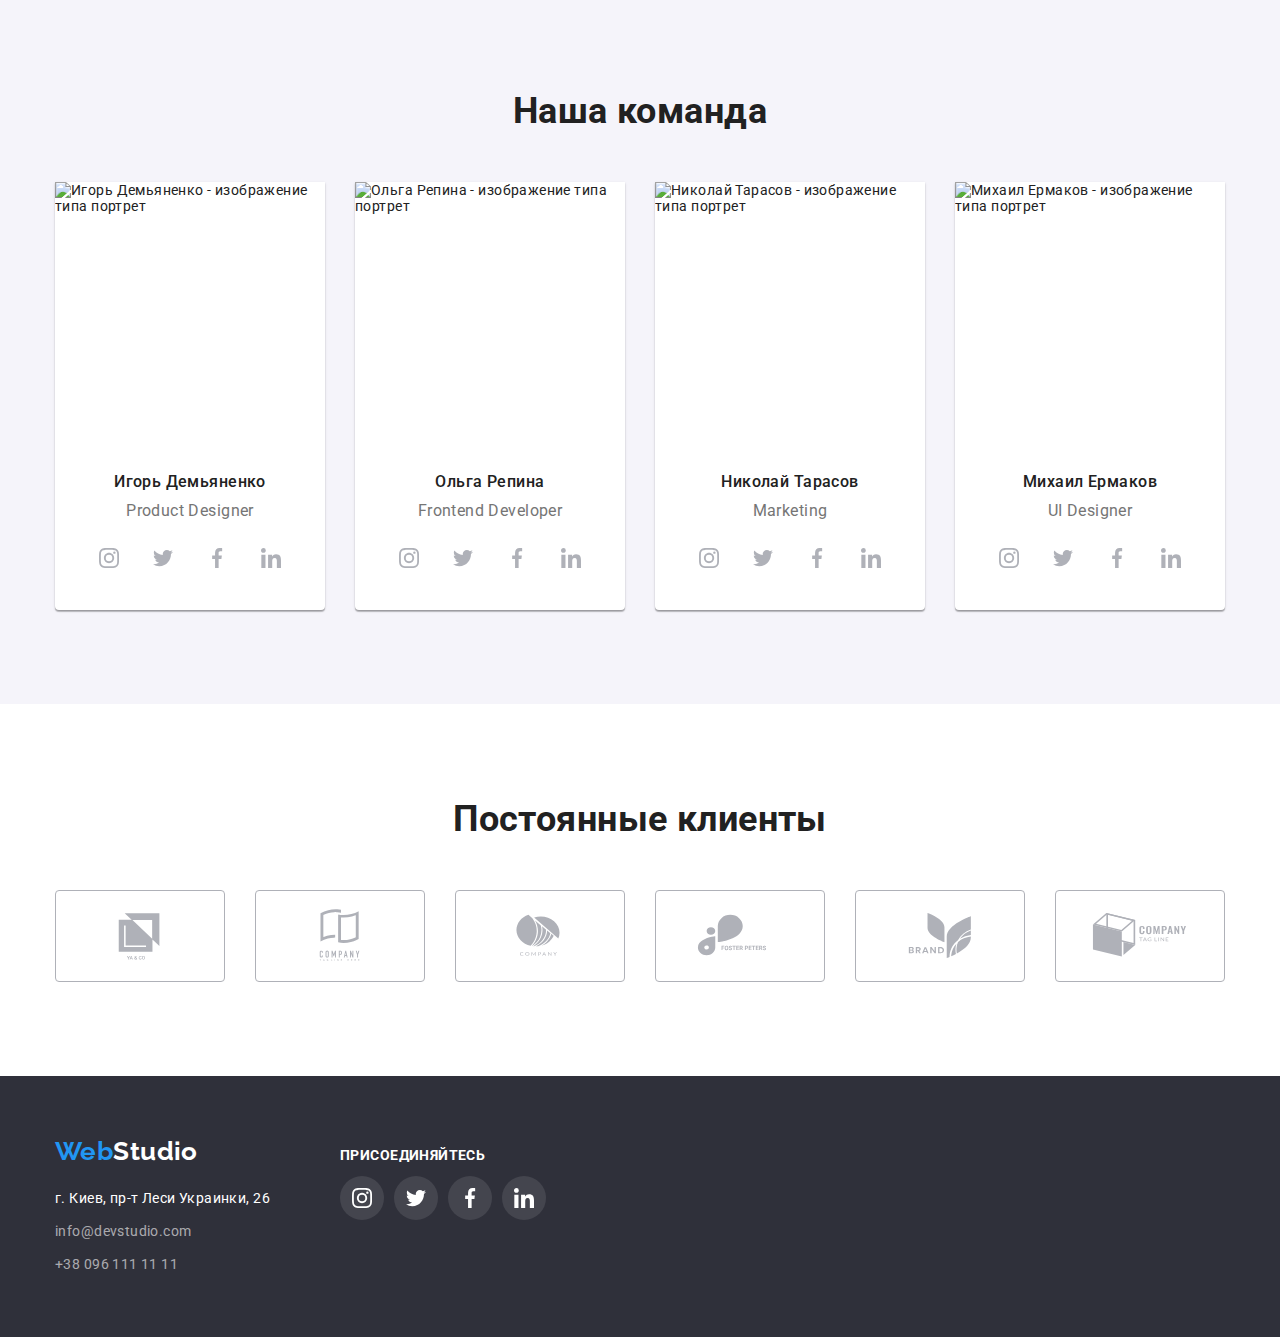
==== commit eac6daf3: "Выполнил ДЗ за 5-модуль 9-занятие" ====
--- a/index.html
+++ b/index.html
@@ -57,10 +57,14 @@
             <div class="modal">
               <p>
                 Получилось????????????????????????????????????? Если да, то:
-                Ура!!!!!!!!!!!!!!!!!!!!!!!!!!!!!!!!!!!!!!!!!!!!!!!!!!!!!!!!!!!!!!!!!!!!!!!!!!!!!!!!!!!!!!!!!!!!!!!!!!!!!!!!!!!!!!!!!!!!!!!!!!!!!!!!!!!!!!!!!!!!!!!!
+                Ура!!!!!!!!!!!!!!!!!!!!!!!!!!!!!!!!!!!!!!!!!!!!!!!!!!!!!!!!!!!!!!!!!!!!!!!!!!!!!!!!!!!!!!!!!!!!!!!!!!!!!!!!!!!!!!!!!!!!!!!!!!!!!!!!!!!!!!!
                 Если, шо, то я < Р > уберу
               </p>
-              <button data-modal-close click>закрыть модалку</button>
+              <button class="modal-btn" data-modal-close click>
+                <svg class="icon-vector-btn" width="30" height="30">
+                  <use href="./images/sprite.svg#icon-vector-btn"></use>
+                </svg>
+              </button>
             </div>
           </div>
         </div>
--- a/css/styles.css
+++ b/css/styles.css
@@ -167,17 +167,17 @@
   fill: currentColor;
 }
 /* Декорации ссылок шапки сайта (акцент нахождения на разделе) */
-.navigation-header-list .link::after {
+.navigation-header-list .link:hover::after {
   position: absolute;
   bottom: 0;
   left: 0;
   content: '';
   display: block;
   width: 100%;
-  height: 2px;
+  height: 4px;
+  border-radius: 2px;
   background-color: var(--accent-color);
 }
-
 /* ------------------ Герой ------------------ */
 /* Заглавие */
 .hero {
@@ -250,6 +250,20 @@
   min-height: 581px;
   padding: 15px;
   background-color: #ffffff;
+}
+.modal-btn {
+  position: absolute;
+  top: 8px;
+  right: 8px;
+  display: flex;
+  align-items: center;
+  justify-content: center;
+  width: 30px;
+  height: 30px;
+  background: #ffffff;
+  border: 1px solid rgba(0, 0, 0, 0.1);
+  border-radius: 50%;
+  cursor: pointer;
 }
 /* ------------------ Приемущества ------------------ */
 /* Приемущества работы */
@@ -515,14 +529,28 @@
   box-shadow: 0px 1px 1px rgba(0, 0, 0, 0.12), 0px 4px 4px rgba(0, 0, 0, 0.06),
     1px 4px 6px rgba(0, 0, 0, 0.16);
 }
-/* выбор субменю*/
+/* Cубменю*/
+.picture {
+  position: relative;
+}
 .submenu {
-  padding: 0;
+  position: absolute;
+  left: 0;
+  bottom: 0;
+  width: 100%;
+  height: 294px;
+  padding: 63px 24px;
   margin: 0;
-  list-style: none;
-  background-color: #ffffff;
-}
-.portfolio-item:hover .submenu {
+  font-style: normal;
+  font-weight: 400;
+  font-size: 18px;
+  line-height: 1.55;
+  letter-spacing: 0.03em;
+  background: rgba(33, 150, 243, 0.9);
+  color: #ffffff;
+  display: none;
+}
+.portfolio-link:hover .submenu {
   display: block;
 }
 /* ------------------ Подвал ------------------ */
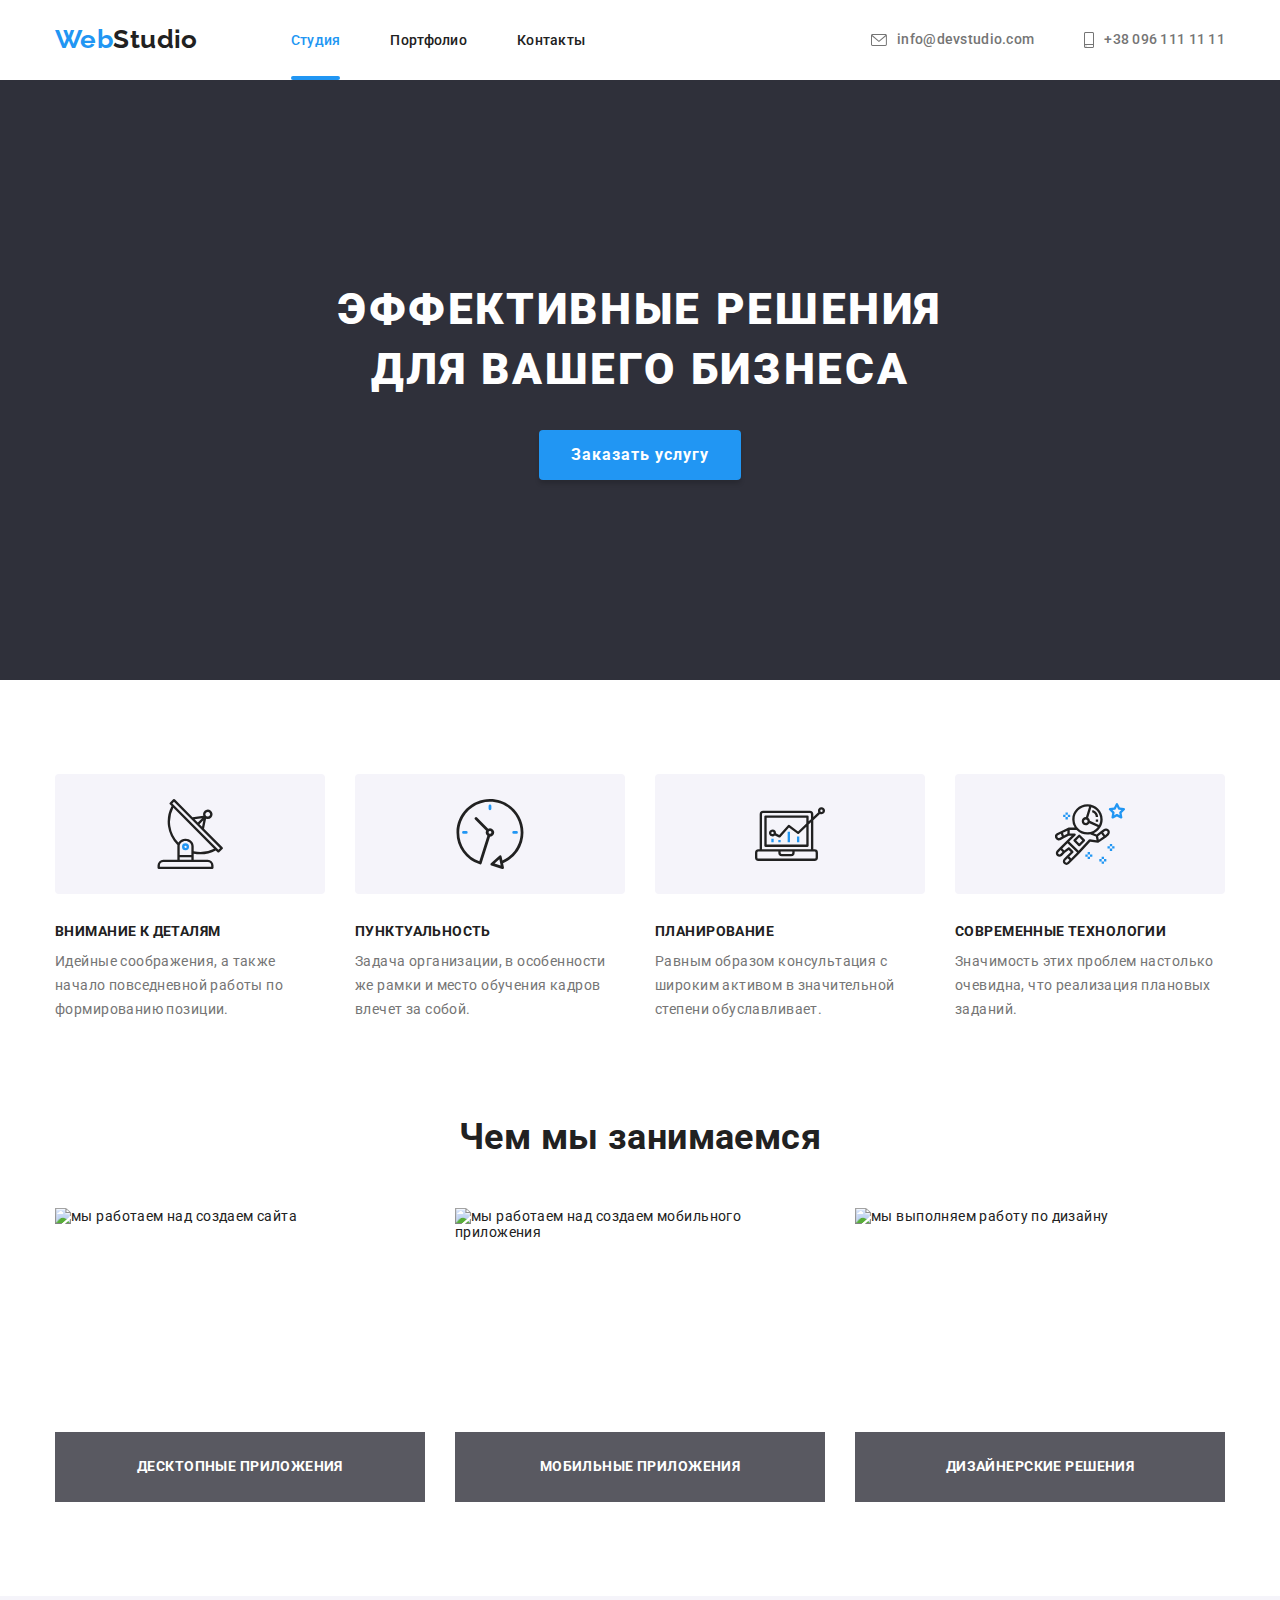
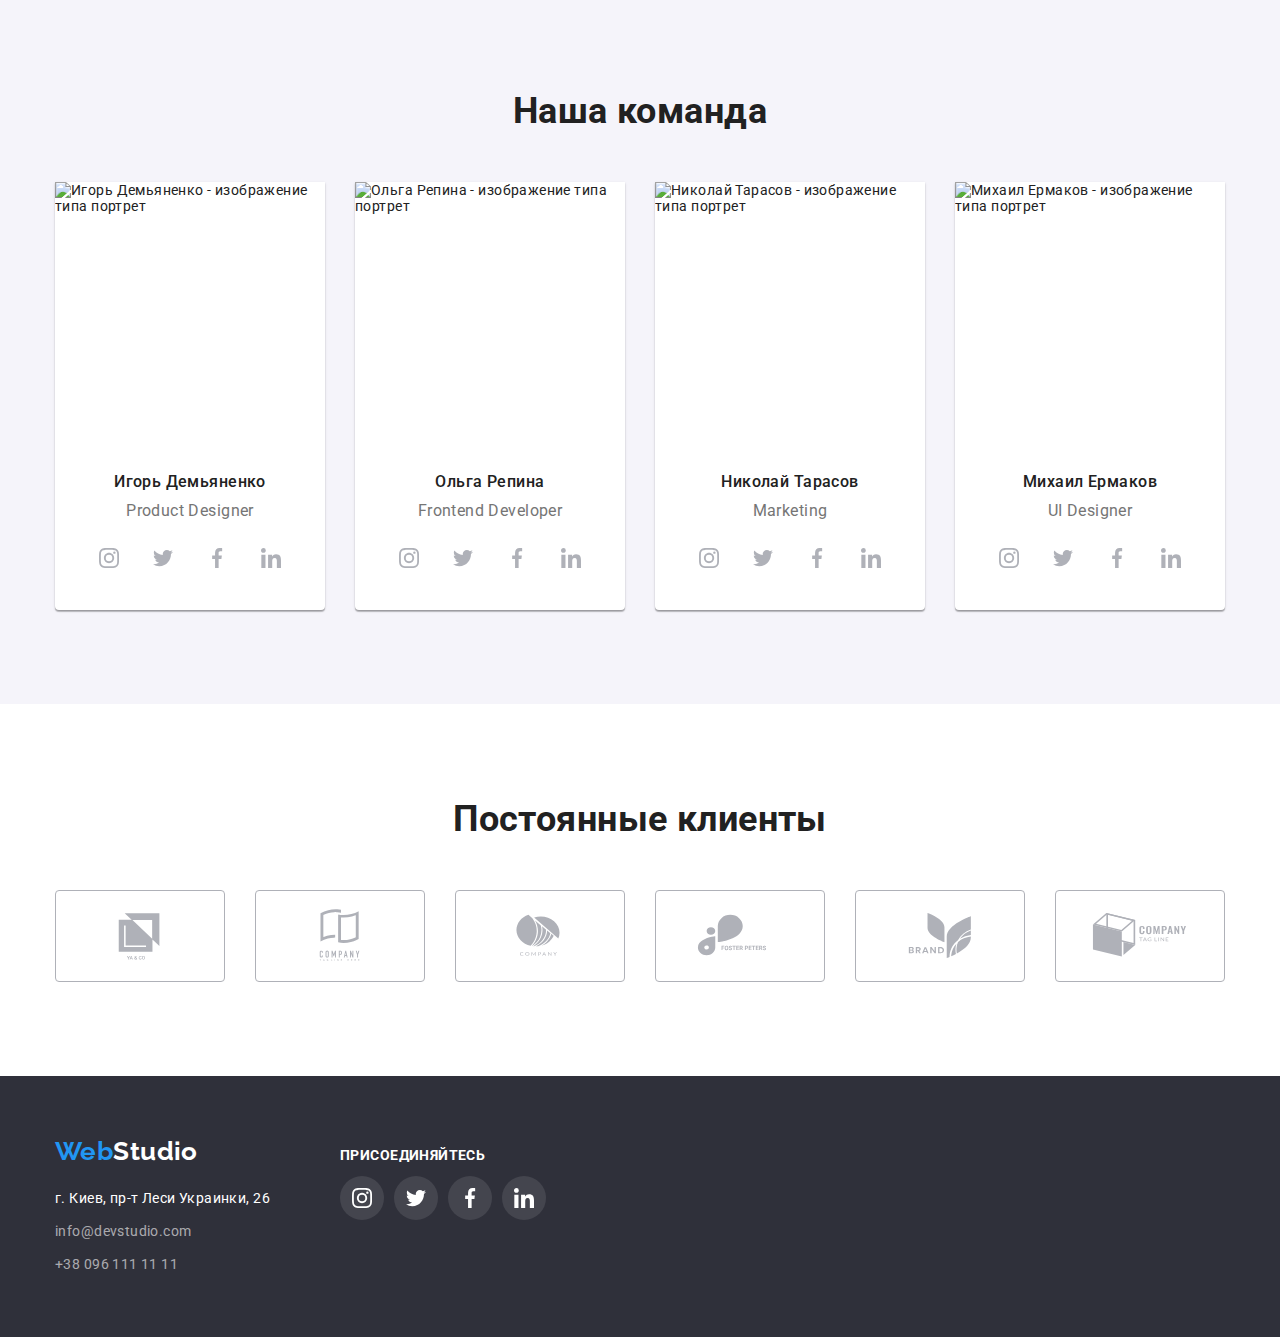
==== commit 01658ade: "Внес разметку в модальное окно" ====
--- a/index.html
+++ b/index.html
@@ -55,11 +55,45 @@
           <button type="button" class="hero-button" data-modal-open click>Заказать услугу</button>
           <div class="backdrop is-hidden" data-backdrop>
             <div class="modal">
-              <p>
-                Получилось????????????????????????????????????? Если да, то:
-                Ура!!!!!!!!!!!!!!!!!!!!!!!!!!!!!!!!!!!!!!!!!!!!!!!!!!!!!!!!!!!!!!!!!!!!!!!!!!!!!!!!!!!!!!!!!!!!!!!!!!!!!!!!!!!!!!!!!!!!!!!!!!!!!!!!!!!!!!!
-                Если, шо, то я < Р > уберу
-              </p>
+              <form class="modal-window">
+                <p class="modal-window-ad">Оставьте свои данные, мы вам перезвоним</p>
+                <div class="modal-window-field">
+                  <div class="input-field">
+                    <label class="input-information" for="name">Имя</label>
+                    <input type="text" name="name" id="name" autofocus />
+                  </div>
+                  <div class="input-field">
+                    <label class="input-information" for="tel">Телефон</label>
+                    <input type="tel" name="tel" id="tel" />
+                  </div>
+                  <div class="input-field">
+                    <label class="input-information" for="mail">Почта</label>
+                    <input type="email" name="mail" id="mail" />
+                  </div>
+                  <div class="input-field">
+                    <label class="input-information" for="comment">Коментарий</label>
+                    <textarea
+                      name="comment"
+                      id="comment"
+                      cols=""
+                      rows="12"
+                      placeholder="Введите текст"
+                    ></textarea>
+                  </div>
+                </div>
+                <div class="modal-window-checkbox">
+                  <input
+                    type="checkbox"
+                    name="mailing-list"
+                    value="mailing-list"
+                    id="mailing-list"
+                  />
+                  <label for="">Соглашаюсь с рассылкой и принимаю Условия договора</label>
+                </div>
+                <div class="modal-window-button">
+                  <button type="submit">Отправить</button>
+                </div>
+              </form>
               <button class="modal-btn" data-modal-close click>
                 <svg class="icon-vector-btn" width="30" height="30">
                   <use href="./images/sprite.svg#icon-vector-btn"></use>
--- a/css/styles.css
+++ b/css/styles.css
@@ -22,6 +22,8 @@
   --card-line: #eeeeee;
   /* Переменная зазоров между карточками*/
   --filter-list-card: 30px;
+  /* Функция разделения времени в переходах*/
+  --timing-function: cubic-bezier(0.4, 0, 0.2, 1);
 }
 body {
   font-family: var(--main-font);
@@ -45,6 +47,9 @@
 address {
   font-style: normal;
 }
+textarea {
+  resize: none;
+}
 /* Убираем маркеры неупорядоченого списка */
 .list {
   padding: 0;
@@ -124,6 +129,7 @@
   line-height: 1.14;
   color: var(--basic-color);
   letter-spacing: 0.02em;
+  transition: color 250ms var(--timing-function);
 }
 .navigation-header-list .link:hover,
 .navigation-header-list .link:focus {
@@ -142,6 +148,7 @@
   letter-spacing: 0.02em;
   font-style: normal;
   color: var(--secondary-color);
+  transition: color 250ms var(--timing-function);
 }
 .contacts-header-list .email:hover,
 .contacts-header-list .email:focus {
@@ -156,6 +163,7 @@
   letter-spacing: 0.02em;
   font-style: normal;
   color: var(--secondary-color);
+  transition: color 250ms var(--timing-function);
 }
 .contacts-header-list .phone:hover,
 .contacts-header-list .phone:focus {
@@ -167,7 +175,7 @@
   fill: currentColor;
 }
 /* Декорации ссылок шапки сайта (акцент нахождения на разделе) */
-.navigation-header-list .link:hover::after {
+.current::after {
   position: absolute;
   bottom: 0;
   left: 0;
@@ -223,6 +231,7 @@
   background-color: var(--accent-color);
   color: var(--button);
   cursor: pointer;
+  transition: background-color 250ms var(--timing-function);
 }
 .hero-button:hover,
 .hero-button:focus {
@@ -236,9 +245,11 @@
   width: 100%;
   height: 100%;
   z-index: 100;
+  transition: opacity 250ms var(--timing-function), visibility 250ms var(--timing-function);
 }
 .backdrop.is-hidden {
   opacity: 0;
+  visibility: hidden;
   pointer-events: none;
 }
 .modal {
@@ -246,10 +257,13 @@
   top: 50%;
   left: 50%;
   transform: translate(-50%, -50%);
-  min-width: 528px;
-  min-height: 581px;
+  width: 528px;
+  height: 581px;
   padding: 15px;
   background-color: #ffffff;
+  box-shadow: 0px 1px 3px rgba(0, 0, 0, 0.12), 0px 1px 1px rgba(0, 0, 0, 0.14),
+    0px 2px 1px rgba(0, 0, 0, 0.2);
+  border-radius: 4px;
 }
 .modal-btn {
   position: absolute;
@@ -265,6 +279,25 @@
   border-radius: 50%;
   cursor: pointer;
 }
+.modal-window-ad {
+  margin: 40px 40px 12px;
+}
+.modal-window-field {
+  display: flex;
+  flex-direction: column;
+  margin-left: 40px;
+  margin-right: 40px;
+}
+.input-field {
+  display: flex;
+  flex-direction: column;
+}
+.input-field:not(:last-child) {
+  margin-bottom: 10px;
+}
+.input-information:not(:last-child) {
+  margin-bottom: 4px;
+}
 /* ------------------ Приемущества ------------------ */
 /* Приемущества работы */
 .priority {
@@ -326,11 +359,16 @@
 .box-works-description {
   position: absolute;
   bottom: 0;
-  right: 0;
-  content: '';
-  display: block;
+  left: 0;
+  display: flex;
+  justify-content: center;
   width: 100%;
   height: 70px;
+  padding: 0;
+  margin: 0;
+  font-weight: bold;
+  text-transform: uppercase;
+  color: #ffffff;
   background-color: rgba(47, 48, 58, 0.8);
 }
 .works-description {
@@ -338,10 +376,8 @@
   font-weight: 700;
   font-size: 14px;
   line-height: 1.14;
-  text-align: center;
+  align-items: center;
   letter-spacing: 0.03em;
-  text-transform: uppercase;
-  color: #ffffff;
 }
 /* ------------------ Команда ------------------ */
 /* Наша команда */
@@ -408,6 +444,7 @@
   background-color: #ffffff;
   color: #afb1b8;
   border-radius: 50%;
+  transition: background-color 250ms var(--timing-function), color 250ms var(--timing-function);
 }
 .socials-link:hover,
 .socials-link:focus {
@@ -446,6 +483,7 @@
   height: 92px;
   border: 1px solid #afb1b8;
   border-radius: 4px;
+  transition: border 250ms var(--timing-function), color 250ms var(--timing-function);
 }
 .klient-link:hover,
 .klient-link:focus {
@@ -467,6 +505,8 @@
   color: var(--basic-color);
   text-align: center;
   cursor: pointer;
+  transition: background-color 250ms var(--timing-function), color 250ms var(--timing-function),
+    box-shadow 250ms var(--timing-function);
 }
 .portfolio-btn:hover,
 .portfolio-btn:focus {
@@ -494,6 +534,7 @@
   flex-basis: calc(100% / 3 - var(--filter-list-card));
   margin-top: var(--filter-list-card);
   margin-left: var(--filter-list-card);
+  transition: box-shadow 250ms var(--timing-function);
 }
 .portfolio-content-direction {
   padding: 20px 24px;
@@ -515,15 +556,11 @@
   color: var(--secondary-color);
 }
 /* выбор позиции в портфолио*/
-.portfolio-item:hover,
-.portfolio-item:focus {
-  box-shadow: 0px 1px 1px rgba(0, 0, 0, 0.12), 0px 4px 4px rgba(0, 0, 0, 0.06),
-    1px 4px 6px rgba(0, 0, 0, 0.16);
-}
 .portfolio-link {
   text-decoration: none;
-}
-/* Фокус Tab всеравно НЕ РАБОТАЕТ*/
+  display: block;
+  transition: box-shadow 250ms var(--timing-function);
+}
 .portfolio-link:hover,
 .portfolio-link:focus {
   box-shadow: 0px 1px 1px rgba(0, 0, 0, 0.12), 0px 4px 4px rgba(0, 0, 0, 0.06),
@@ -532,15 +569,17 @@
 /* Cубменю*/
 .picture {
   position: relative;
+  overflow: hidden;
 }
 .submenu {
   position: absolute;
-  left: 0;
   bottom: 0;
   width: 100%;
-  height: 294px;
+  top: 0;
+  height: 100%;
   padding: 63px 24px;
   margin: 0;
+  list-style: none;
   font-style: normal;
   font-weight: 400;
   font-size: 18px;
@@ -549,9 +588,24 @@
   background: rgba(33, 150, 243, 0.9);
   color: #ffffff;
   display: none;
+  transform: translateY(101%);
+  animation: from-top-to-bottom 250ms var(--timing-function);
+  transition: transform 750ms;
 }
 .portfolio-link:hover .submenu {
   display: block;
+}
+.portfolio-link:hover .submenu,
+.portfolio-link:focus .submenu {
+  transform: translateY(0);
+}
+@keyframes from-top-to-bottom {
+  from {
+    transform: translateY(294px);
+  }
+  to {
+    transform: translateY(0px);
+  }
 }
 /* ------------------ Подвал ------------------ */
 /* Ссылка с логотипом футера */
@@ -593,6 +647,7 @@
   font-weight: 400;
   line-height: 1.71;
   color: var(--office);
+  transition: color 250ms var(--timing-function);
 }
 .footer-contact:hover,
 .footer-contact:focus,
@@ -620,6 +675,7 @@
   color: #ffffff;
   border-radius: 50%;
   background: rgba(255, 255, 255, 0.1);
+  transition: background 250ms var(--timing-function);
 }
 .socials-link-footer:hover,
 .socials-link-footer:focus {
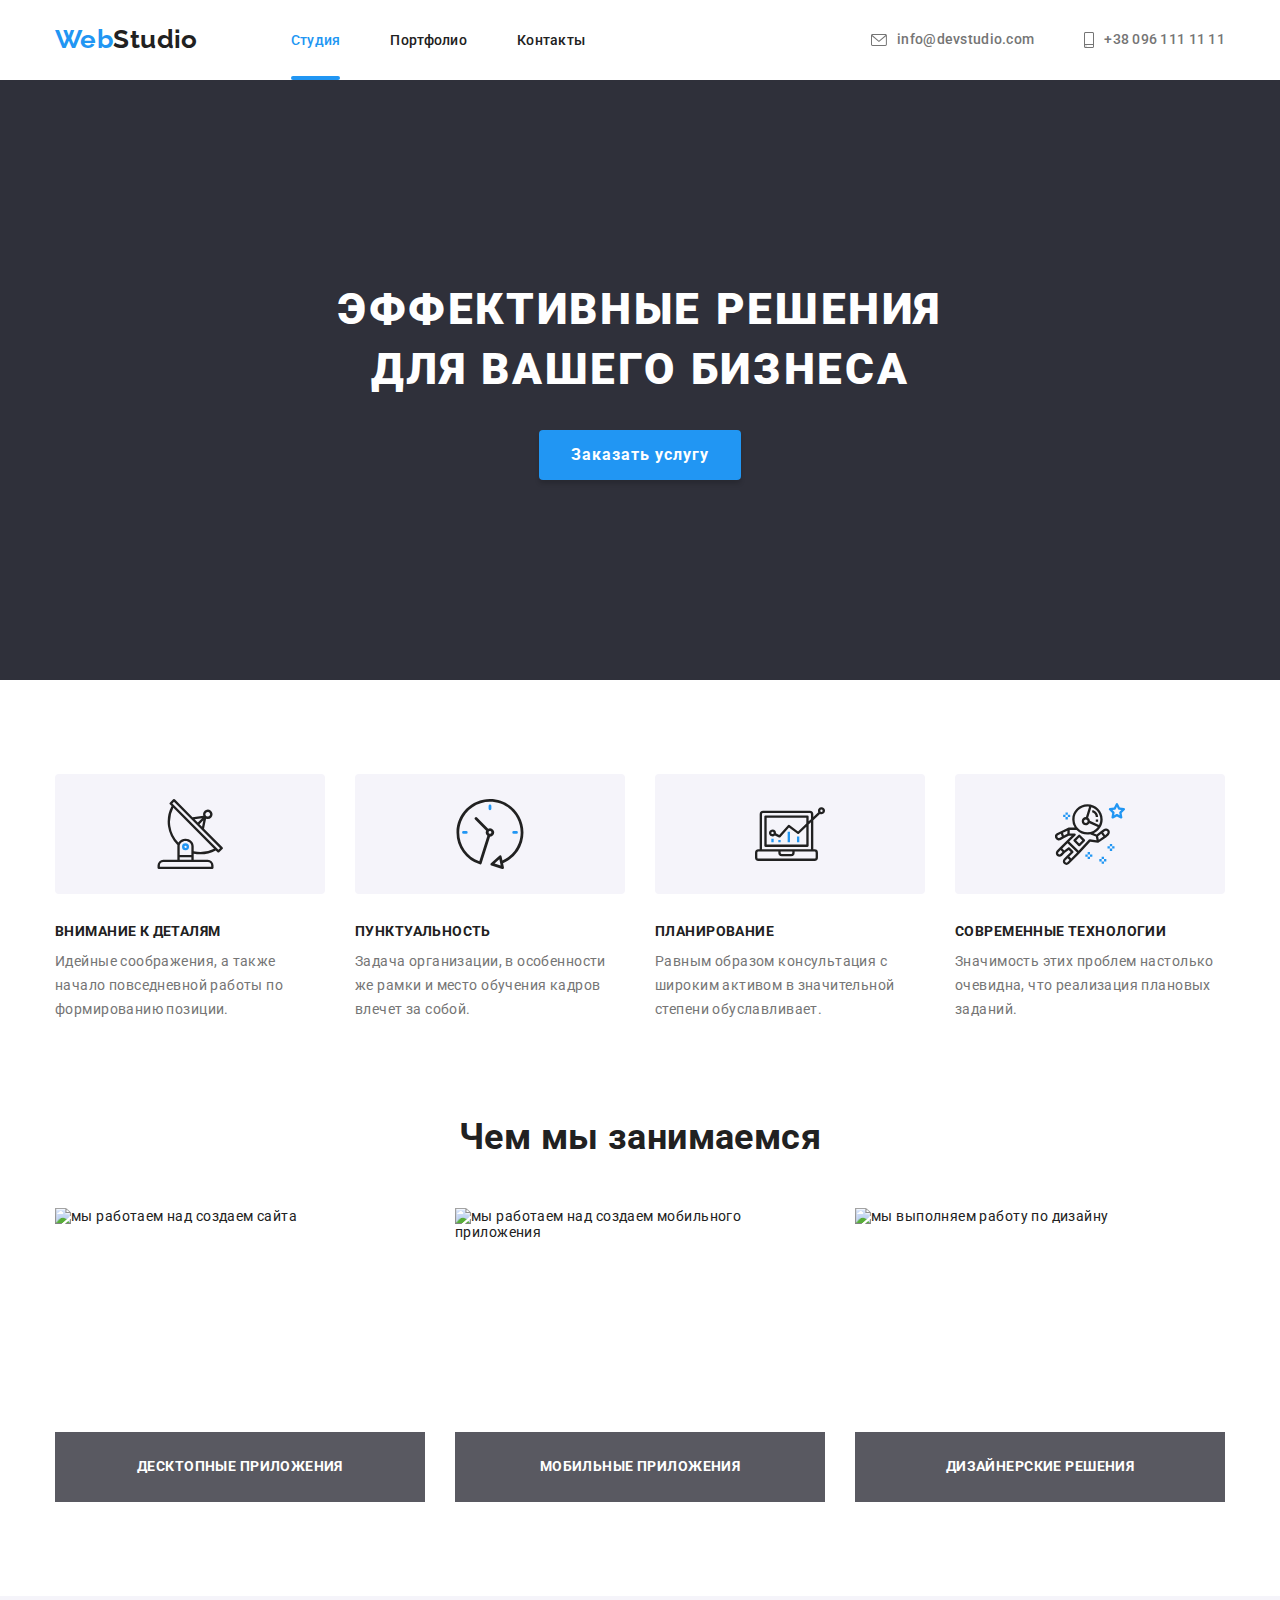
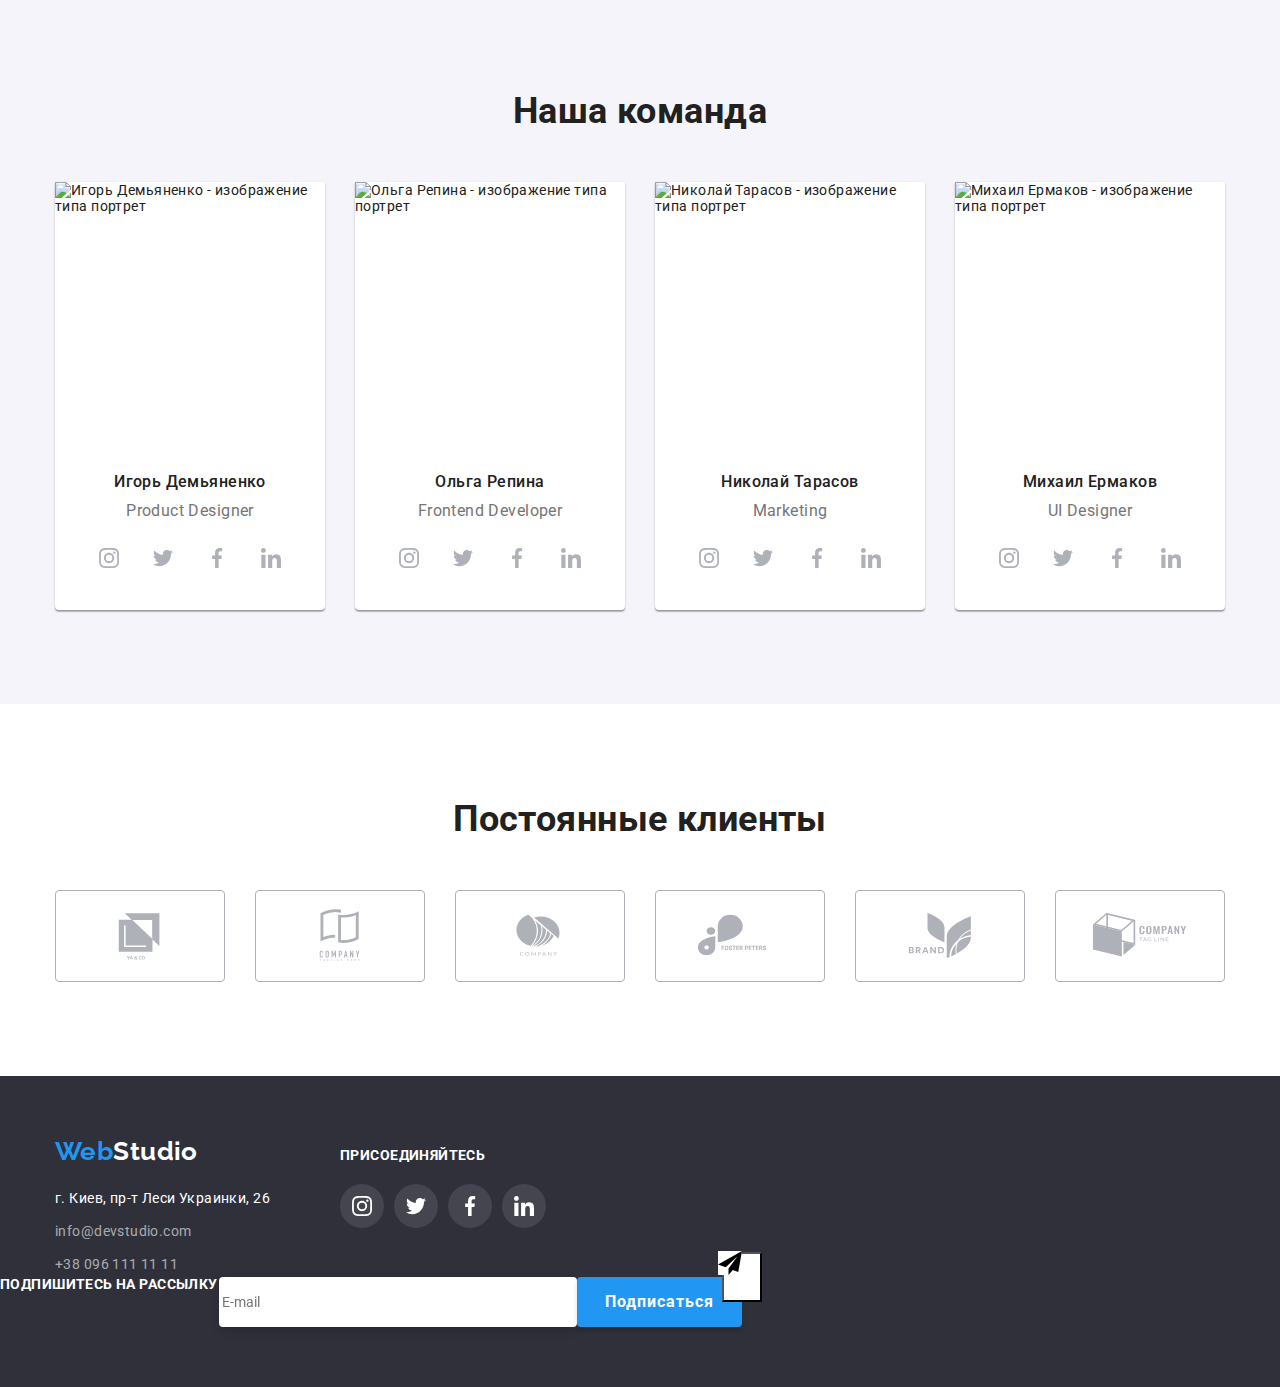
==== commit 59d11d16: "Выкачал иконки и закончил html для футера" ====
--- a/index.html
+++ b/index.html
@@ -60,15 +60,24 @@
                 <div class="modal-window-field">
                   <div class="input-field">
                     <label class="input-information" for="name">Имя</label>
-                    <input type="text" name="name" id="name" autofocus />
+                    <input type="text" class="form-input" name="name" id="name" autofocus />
+                    <svg class="icon-checkbox" width="18" height="18">
+                      <use href="./images/sprite.svg#icon-name-checkbox"></use>
+                    </svg>
                   </div>
                   <div class="input-field">
                     <label class="input-information" for="tel">Телефон</label>
-                    <input type="tel" name="tel" id="tel" />
+                    <input type="tel" class="form-input" name="tel" id="tel" />
+                    <svg class="icon-checkbox" width="18" height="18">
+                      <use href="./images/sprite.svg#icon-phone-checkbox"></use>
+                    </svg>
                   </div>
                   <div class="input-field">
                     <label class="input-information" for="mail">Почта</label>
-                    <input type="email" name="mail" id="mail" />
+                    <input type="email" class="form-input" name="mail" id="mail" />
+                    <svg class="icon-checkbox" width="18" height="18">
+                      <use href="./images/sprite.svg#icon-postal-envelope-checkbox"></use>
+                    </svg>
                   </div>
                   <div class="input-field">
                     <label class="input-information" for="comment">Коментарий</label>
@@ -83,22 +92,29 @@
                 </div>
                 <div class="modal-window-checkbox">
                   <input
+                    class="checkbox"
                     type="checkbox"
                     name="mailing-list"
                     value="mailing-list"
                     id="mailing-list"
                   />
-                  <label for="">Соглашаюсь с рассылкой и принимаю Условия договора</label>
+                  <svg class="tick-checkbox" width="16" height="15">
+                    <use href="./images/sprite.svg#icon-tick-checkbox"></use>
+                  </svg>
+                  <label for="">Соглашаюсь с рассылкой и принимаю </label>
+                  <a href="mailto:info@devstudio.com" class="contract-conditions-checkbox"
+                    >Условия договора</a
+                  >
                 </div>
                 <div class="modal-window-button">
-                  <button type="submit">Отправить</button>
+                  <button class="modal-button-send" type="submit">Отправить</button>
+                  <button class="modal-btn-close" data-modal-close click>
+                    <svg class="icon-vector-btn" width="30" height="30">
+                      <use href="./images/sprite.svg#icon-vector-btn"></use>
+                    </svg>
+                  </button>
                 </div>
               </form>
-              <button class="modal-btn" data-modal-close click>
-                <svg class="icon-vector-btn" width="30" height="30">
-                  <use href="./images/sprite.svg#icon-vector-btn"></use>
-                </svg>
-              </button>
             </div>
           </div>
         </div>
@@ -633,6 +649,27 @@
           </ul>
         </div>
       </div>
+      <form class="footer-mailing-lists">
+        <p class="invitation-mailing-lists">Подпишитесь на рассылку</p>
+        <div class="footer-mailing-address">
+          <label class="mailing-address-mailing-lists" for="footer-mailing-address"></label>
+          <input
+            type="email-mailing-lists"
+            class="email-mailing-lists"
+            name="mailing-address-mailing-lists"
+            id="mailing-address-mailing-listsmail"
+            placeholder="E-mail"
+          />
+        </div>
+        <div class="footer-button-subscribe">
+          <button class="button-subscribe" type="button-subscribe">Подписаться</button>
+          <button class="icon-button-send" data-modal-close click>
+            <svg class="icon-button-send" width="24" height="24">
+              <use href="./images/sprite.svg#icon-button-send"></use>
+            </svg>
+          </button>
+        </div>
+      </form>
     </footer>
     <script src="./js/modal.js"></script>
   </body>
--- a/css/styles.css
+++ b/css/styles.css
@@ -49,6 +49,8 @@
 }
 textarea {
   resize: none;
+  max-width: 448px;
+  max-height: 120px;
 }
 /* Убираем маркеры неупорядоченого списка */
 .list {
@@ -237,7 +239,7 @@
 .hero-button:focus {
   background-color: var(--accent-color-hover);
 }
-/* Модальное окно */
+/* ----------------------Модальное окно-------------------- */
 .backdrop {
   position: fixed;
   left: 0;
@@ -258,14 +260,13 @@
   left: 50%;
   transform: translate(-50%, -50%);
   width: 528px;
-  height: 581px;
   padding: 15px;
   background-color: #ffffff;
   box-shadow: 0px 1px 3px rgba(0, 0, 0, 0.12), 0px 1px 1px rgba(0, 0, 0, 0.14),
     0px 2px 1px rgba(0, 0, 0, 0.2);
   border-radius: 4px;
 }
-.modal-btn {
+.modal-btn-close {
   position: absolute;
   top: 8px;
   right: 8px;
@@ -279,8 +280,23 @@
   border-radius: 50%;
   cursor: pointer;
 }
+.icon-vector-btn:checked + .modal-btn-close::after {
+  color: var(--accent-color-hover);
+}
 .modal-window-ad {
-  margin: 40px 40px 12px;
+  padding: 0;
+  margin-right: auto;
+  margin-left: auto;
+  margin-top: 40px;
+  margin-bottom: 12px;
+  font-style: normal;
+  font-weight: 700;
+  font-size: 20px;
+  line-height: 1.15;
+  text-align: center;
+  letter-spacing: 0.03em;
+  width: 448px;
+  color: #212121;
 }
 .modal-window-field {
   display: flex;
@@ -288,15 +304,137 @@
   margin-left: 40px;
   margin-right: 40px;
 }
+.input-information {
+  display: flex;
+  font-style: normal;
+  font-weight: 400;
+  font-size: 12px;
+  line-height: 1.16;
+  letter-spacing: 0.01em;
+  color: #757575;
+  align-items: flex-start;
+}
 .input-field {
+  position: relative;
   display: flex;
   flex-direction: column;
 }
-.input-field:not(:last-child) {
+.form-input {
+  padding-left: 42px;
+  max-width: 448px;
+  min-height: 40px;
+  border: 1px solid rgba(33, 33, 33, 0.2);
+  border-radius: 4px;
+}
+.input-field textarea {
+  border: 1px solid rgba(33, 33, 33, 0.2);
+  border-radius: 4px;
+}
+.form-input:not(:last-child) {
   margin-bottom: 10px;
 }
 .input-information:not(:last-child) {
   margin-bottom: 4px;
+}
+.form-input:hover {
+  border-color: var(--accent-color-hover);
+}
+.input-field textarea:hover {
+  border-color: var(--accent-color-hover);
+}
+.icon-checkbox {
+  position: absolute;
+  top: 35px;
+  left: 12px;
+  transform: translateY(-35%);
+  color: #212121;
+}
+.input-field:focus-within > .icon-checkbox {
+  background-color: var(--accent-color-hover);
+}
+.input-information textarea::placeholder {
+  font-style: normal;
+  font-weight: 400;
+  font-size: 12px;
+  line-height: 1.16px;
+  letter-spacing: 0.01em;
+  color: rgba(117, 117, 117, 0.5);
+}
+
+.modal-window-checkbox input[type='checkbox'] {
+  -webkit-appearance: none;
+  -moz-appearance: none;
+  appearance: none;
+}
+.tick-checkbox {
+  width: 16px;
+  margin-right: 7px;
+  background: #2196f3;
+  border-radius: 2px;
+}
+.tick-checkbox:checked + .icon-tick-checkbox::after {
+  color: var(--accent-color-hover);
+}
+.tick-checkbox:checked + .icon-tick-checkbox {
+  background-size: contain;
+  background-origin: content-box;
+  background: #ffffff;
+  border: 0.2px solid #ffffff;
+}
+.icon-tick-checkbox:hover {
+  color: var(--accent-color-hover);
+}
+.modal-window-checkbox {
+  padding: 0;
+  margin-right: auto;
+  margin-left: auto;
+  margin-top: 20px;
+  margin-bottom: 30px;
+  font-style: normal;
+  font-weight: 400;
+  font-size: 14px;
+  line-height: 1.71;
+  letter-spacing: 0.03em;
+  color: #757575;
+}
+.contract-conditions-checkbox {
+  padding: 0;
+  margin-right: auto;
+  margin-left: auto;
+  margin-top: 20px;
+  margin-bottom: 30px;
+  font-style: normal;
+  font-weight: 400;
+  font-size: 14px;
+  line-height: 1.71;
+  letter-spacing: 0.03em;
+  text-decoration-line: underline;
+  color: var(--accent-color);
+}
+.modal-button-send {
+  padding: 10px 0;
+  padding-right: auto;
+  padding-left: auto;
+  margin-right: auto;
+  margin-left: auto;
+  margin-bottom: 40px;
+  width: 200px;
+  min-width: 89px;
+  font-style: normal;
+  font-weight: 700;
+  font-size: 16px;
+  line-height: 1.87;
+  letter-spacing: 0.06em;
+  color: #ffffff;
+  background: var(--accent-color);
+  box-shadow: 0px 4px 4px rgba(0, 0, 0, 0.15);
+  border-radius: 4px;
+  border: none;
+  cursor: pointer;
+}
+.modal-button-send:hover,
+.modal-button-send:focus {
+  background-color: var(--accent-color-hover);
 }
 /* ------------------ Приемущества ------------------ */
 /* Приемущества работы */
@@ -662,7 +800,7 @@
 }
 .team-name-footer {
   font-weight: 700;
-  line-height: 1.14px;
+  line-height: 1.14;
   color: #ffffff;
   text-transform: uppercase;
 }
@@ -681,3 +819,73 @@
 .socials-link-footer:focus {
   background-color: #2196f3;
 }
+/* Приглашение на рассылку футера */
+.footer-mailing-lists {
+  display: flex;
+}
+.invitation-mailing-lists {
+  width: 219px;
+  height: 16px;
+  font-style: normal;
+  font-weight: 700;
+  font-size: 14px;
+  line-height: 1.14;
+  letter-spacing: 0.03em;
+  text-transform: uppercase;
+  color: #ffffff;
+}
+.email-mailing-lists .placeholder {
+  width: 47px;
+  height: 20px;
+  font-style: normal;
+  font-weight: 400;
+  font-size: 16px;
+  line-height: 20px;
+  display: flex;
+  align-items: center;
+  letter-spacing: 0.03em;
+  color: rgba(255, 255, 255, 0.6);
+}
+.email-mailing-lists {
+  box-sizing: border-box;
+  width: 358px;
+  height: 50px;
+  border: 1px solid rgba(255, 255, 255, 0.3);
+  filter: drop-shadow(0px 4px 4px rgba(0, 0, 0, 0.15));
+  border-radius: 4px;
+}
+.footer-button-subscribe {
+  display: flex;
+}
+.button-subscribe {
+  position: relative;
+  padding: 10px 28px;
+  max-width: 200px;
+  min-width: 143px;
+  min-height: 50px;
+  border: none;
+  font-style: normal;
+  font-weight: 700;
+  font-size: 16px;
+  line-height: 1.87;
+  display: flex;
+  letter-spacing: 0.06em;
+  color: #ffffff;
+  background: var(--accent-color);
+  box-shadow: 0px 4px 4px rgba(0, 0, 0, 0.15);
+  border-radius: 4px;
+  cursor: pointer;
+}
+.button-subscribe:hover,
+.button-subscribe:focus {
+  background-color: var(--accent-color-hover);
+}
+.icon-button-send {
+  top: 50%;
+  left: 50%;
+  transform: translate(-50%, -50%);
+  background: #ffffff;
+}
+.footer-mailing-address {
+  display: flex;
+}
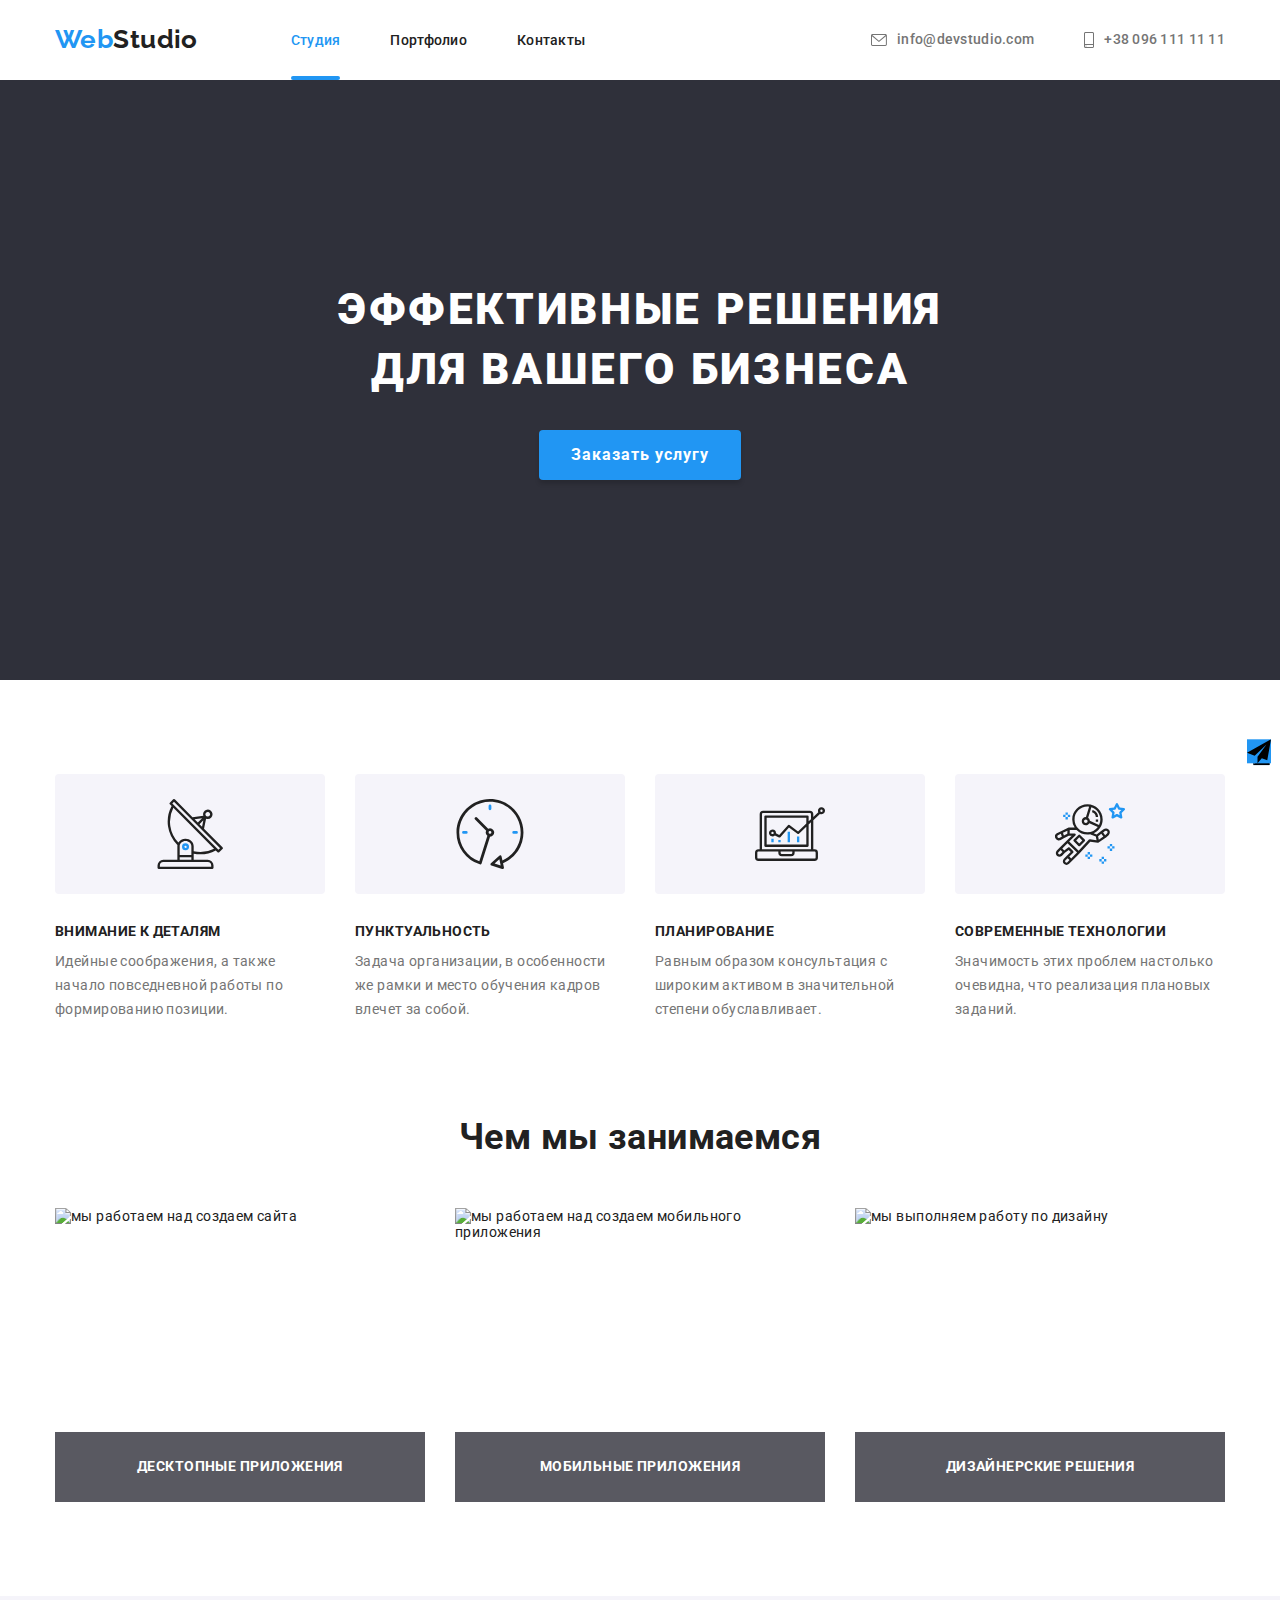
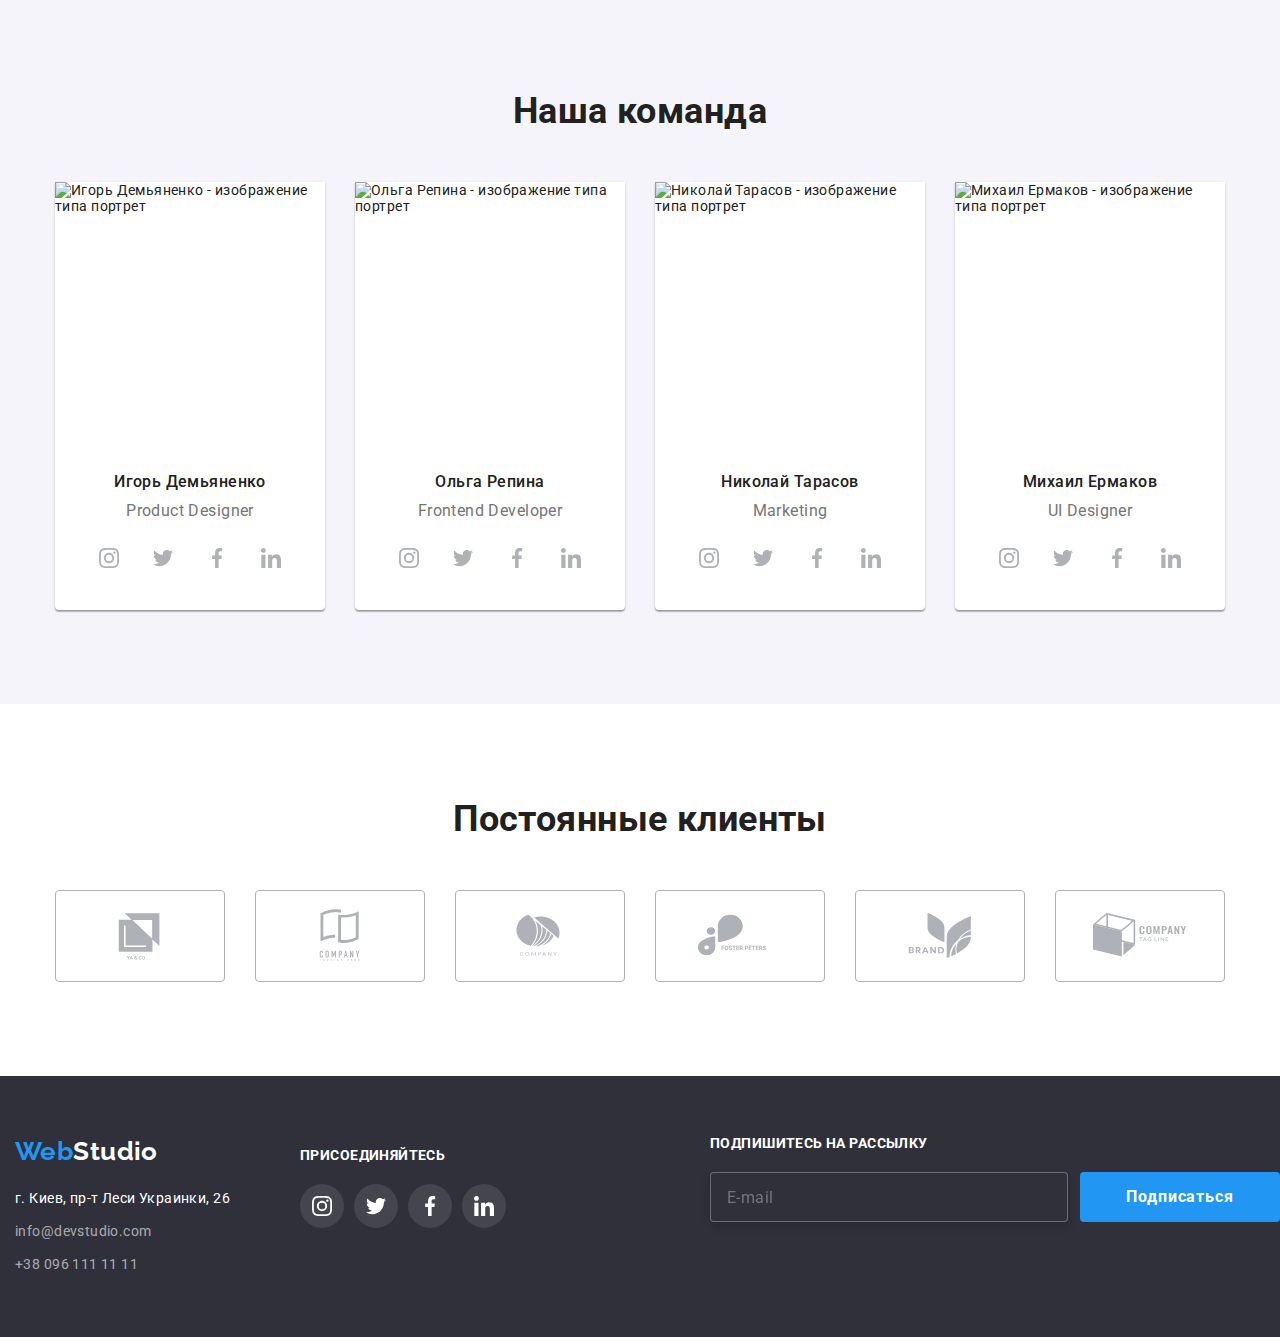
==== commit b19b2661: "Закончил футер" ====
--- a/index.html
+++ b/index.html
@@ -82,6 +82,7 @@
                   <div class="input-field">
                     <label class="input-information" for="comment">Коментарий</label>
                     <textarea
+                      class="text-comment"
                       name="comment"
                       id="comment"
                       cols=""
@@ -651,23 +652,25 @@
       </div>
       <form class="footer-mailing-lists">
         <p class="invitation-mailing-lists">Подпишитесь на рассылку</p>
-        <div class="footer-mailing-address">
-          <label class="mailing-address-mailing-lists" for="footer-mailing-address"></label>
-          <input
-            type="email-mailing-lists"
-            class="email-mailing-lists"
-            name="mailing-address-mailing-lists"
-            id="mailing-address-mailing-listsmail"
-            placeholder="E-mail"
-          />
-        </div>
-        <div class="footer-button-subscribe">
-          <button class="button-subscribe" type="button-subscribe">Подписаться</button>
-          <button class="icon-button-send" data-modal-close click>
-            <svg class="icon-button-send" width="24" height="24">
-              <use href="./images/sprite.svg#icon-button-send"></use>
-            </svg>
-          </button>
+        <div class="box-invitation-mailing-lists">
+          <div class="footer-mailing-address">
+            <label class="mailing-address-mailing-lists" for="footer-mailing-address"></label>
+            <input
+              type="email-mailing-lists"
+              class="email-mailing-lists"
+              name="mailing-address-mailing-lists"
+              id="mailing-address-mailing-listsmail"
+              placeholder="E-mail"
+            />
+          </div>
+          <div class="footer-button-subscribe">
+            <button class="button-subscribe" type="button-subscribe">Подписаться</button>
+            <button class="icon-button-send" data-modal-close click>
+              <svg class="icon-button-send" width="24" height="24">
+                <use href="./images/sprite.svg#icon-button-send"></use>
+              </svg>
+            </button>
+          </div>
         </div>
       </form>
     </footer>
--- a/css/styles.css
+++ b/css/styles.css
@@ -283,6 +283,14 @@
 .icon-vector-btn:checked + .modal-btn-close::after {
   color: var(--accent-color-hover);
 }
+.icon-vector-btn {
+  color: #000000;
+  fill: currentColor;
+  transition: color 250ms var(--timing-function);
+}
+.icon-vector-btn:hover {
+  color: var(--accent-color-hover);
+}
 .modal-window-ad {
   padding: 0;
   margin-right: auto;
@@ -325,10 +333,14 @@
   min-height: 40px;
   border: 1px solid rgba(33, 33, 33, 0.2);
   border-radius: 4px;
+  cursor: pointer;
+  transition: border-color 250ms var(--timing-function);
 }
 .input-field textarea {
   border: 1px solid rgba(33, 33, 33, 0.2);
   border-radius: 4px;
+  cursor: pointer;
+  transition: border-color 250ms var(--timing-function);
 }
 .form-input:not(:last-child) {
   margin-bottom: 10px;
@@ -348,19 +360,35 @@
   left: 12px;
   transform: translateY(-35%);
   color: #212121;
+  fill: currentColor;
+  transition: color 250ms var(--timing-function);
 }
 .input-field:focus-within > .icon-checkbox {
-  background-color: var(--accent-color-hover);
-}
-.input-information textarea::placeholder {
-  font-style: normal;
-  font-weight: 400;
-  font-size: 12px;
-  line-height: 1.16px;
+  color: var(--accent-color-hover);
+}
+.input-field:hover > .icon-checkbox {
+  color: var(--accent-color-hover);
+}
+/* ---!!!!!!!!!!!!!!!--- НИ ТАК НЕ РАБОТАЕТ ---!!!!!!!!!!!-- */
+.text-comment textarea {
+  padding: 12px 16px;
+  font-style: normal;
+  font-weight: 400;
+  font-size: 14px;
+  line-height: 1.14px;
   letter-spacing: 0.01em;
   color: rgba(117, 117, 117, 0.5);
 }
-
+/* ---!!!!!!!!!!!!!!--- НИ ТАК НЕ РАБОТАЕТ ---!!!!!!!!!!!!!!!-- */
+.input-information textarea::placeholder {
+  padding: 12px 16px;
+  font-style: normal;
+  font-weight: 400;
+  font-size: 14px;
+  line-height: 1.14px;
+  letter-spacing: 0.01em;
+  color: rgba(117, 117, 117, 0.5);
+}
 .modal-window-checkbox input[type='checkbox'] {
   -webkit-appearance: none;
   -moz-appearance: none;
@@ -371,9 +399,12 @@
   margin-right: 7px;
   background: #2196f3;
   border-radius: 2px;
+  fill: currentColor;
+  cursor: pointer;
+  transition: color 250ms var(--timing-function);
 }
 .tick-checkbox:checked + .icon-tick-checkbox::after {
-  color: var(--accent-color-hover);
+  color: var(--accent-color);
 }
 .tick-checkbox:checked + .icon-tick-checkbox {
   background-size: contain;
@@ -381,8 +412,8 @@
   background: #ffffff;
   border: 0.2px solid #ffffff;
 }
-.icon-tick-checkbox:hover {
-  color: var(--accent-color-hover);
+.tick-checkbox:hover {
+  color: #ffffff;
 }
 .modal-window-checkbox {
   padding: 0;
@@ -410,6 +441,11 @@
   letter-spacing: 0.03em;
   text-decoration-line: underline;
   color: var(--accent-color);
+  transition: color 250ms var(--timing-function);
+}
+.contract-conditions-checkbox:hover,
+.contract-conditions-checkbox:focus {
+  color: var(--accent-color-hover);
 }
 .modal-button-send {
   padding: 10px 0;
@@ -427,14 +463,16 @@
   letter-spacing: 0.06em;
   color: #ffffff;
   background: var(--accent-color);
-  box-shadow: 0px 4px 4px rgba(0, 0, 0, 0.15);
   border-radius: 4px;
   border: none;
   cursor: pointer;
+  transition: background-color 250ms var(--timing-function);
+  transition: box-shadow 250ms var(--timing-function);
 }
 .modal-button-send:hover,
 .modal-button-send:focus {
   background-color: var(--accent-color-hover);
+  box-shadow: 0px 4px 4px rgba(0, 0, 0, 0.15);
 }
 /* ------------------ Приемущества ------------------ */
 /* Приемущества работы */
@@ -628,7 +666,7 @@
   border: 1px solid #2196f3;
   color: #2196f3;
 }
-/* ------------------ Портфолио ------------------*/
+/* ----------------------- Портфолио -----------------------*/
 /* Кнопки фильтров из списка кнопок портфолио*/
 .portfolio-btn {
   border-radius: 4px;
@@ -725,29 +763,17 @@
   letter-spacing: 0.03em;
   background: rgba(33, 150, 243, 0.9);
   color: #ffffff;
-  display: none;
   transform: translateY(101%);
-  animation: from-top-to-bottom 250ms var(--timing-function);
   transition: transform 750ms;
-}
-.portfolio-link:hover .submenu {
-  display: block;
 }
 .portfolio-link:hover .submenu,
 .portfolio-link:focus .submenu {
   transform: translateY(0);
 }
-@keyframes from-top-to-bottom {
-  from {
-    transform: translateY(294px);
-  }
-  to {
-    transform: translateY(0px);
-  }
-}
 /* ------------------ Подвал ------------------ */
 /* Ссылка с логотипом футера */
 .footer {
+  display: flex;
   background-color: var(--dark-bg);
   padding-top: 60px;
   padding-bottom: 60px;
@@ -813,17 +839,21 @@
   color: #ffffff;
   border-radius: 50%;
   background: rgba(255, 255, 255, 0.1);
-  transition: background 250ms var(--timing-function);
+  transition: background-color 250ms var(--timing-function);
 }
 .socials-link-footer:hover,
 .socials-link-footer:focus {
   background-color: #2196f3;
 }
 /* Приглашение на рассылку футера */
-.footer-mailing-lists {
-  display: flex;
+.box-invitation-mailing-lists {
+  display: flex;
+  margin: 0;
+  padding: 0;
 }
 .invitation-mailing-lists {
+  margin-left: 93px;
+  margin-bottom: 20px;
   width: 219px;
   height: 16px;
   font-style: normal;
@@ -834,14 +864,15 @@
   text-transform: uppercase;
   color: #ffffff;
 }
-.email-mailing-lists .placeholder {
+.email-mailing-lists {
+  margin-left: 93px;
+  padding: 15px 295px 15px 16px;
   width: 47px;
   height: 20px;
   font-style: normal;
   font-weight: 400;
   font-size: 16px;
   line-height: 20px;
-  display: flex;
   align-items: center;
   letter-spacing: 0.03em;
   color: rgba(255, 255, 255, 0.6);
@@ -853,39 +884,48 @@
   border: 1px solid rgba(255, 255, 255, 0.3);
   filter: drop-shadow(0px 4px 4px rgba(0, 0, 0, 0.15));
   border-radius: 4px;
-}
-.footer-button-subscribe {
-  display: flex;
+  transition: drop-shadow 250ms var(--timing-function);
+  background-color: var(--dark-bg);
 }
 .button-subscribe {
+  position: absolute;
+  margin-left: 12px;
   position: relative;
-  padding: 10px 28px;
-  max-width: 200px;
-  min-width: 143px;
-  min-height: 50px;
+  min-width: 200px;
+  padding-top: 10px;
+  padding-bottom: 10px;
+  padding-left: auto;
+  padding-right: auto;
   border: none;
   font-style: normal;
   font-weight: 700;
   font-size: 16px;
   line-height: 1.87;
-  display: flex;
   letter-spacing: 0.06em;
   color: #ffffff;
   background: var(--accent-color);
-  box-shadow: 0px 4px 4px rgba(0, 0, 0, 0.15);
   border-radius: 4px;
   cursor: pointer;
+  transition: background-color 250ms var(--timing-function);
+  transition: box-shadow 250ms var(--timing-function);
 }
 .button-subscribe:hover,
 .button-subscribe:focus {
   background-color: var(--accent-color-hover);
+  box-shadow: 0px 4px 4px rgba(0, 0, 0, 0.15);
 }
 .icon-button-send {
-  top: 50%;
-  left: 50%;
-  transform: translate(-50%, -50%);
-  background: #ffffff;
-}
-.footer-mailing-address {
-  display: flex;
-}
+  position: fixed;
+  top: 85%;
+  left: 99%;
+  transform: translate(-85%, -99%);
+  color: #ffffff;
+  background-color: var(--accent-color);
+  transition: background-color 250ms var(--timing-function);
+}
+.icon-button-send :hover,
+.icon-button-send:focus {
+  background-color: var(--accent-color-hover);
+}
+.mailing-address-mailing-lists {
+}
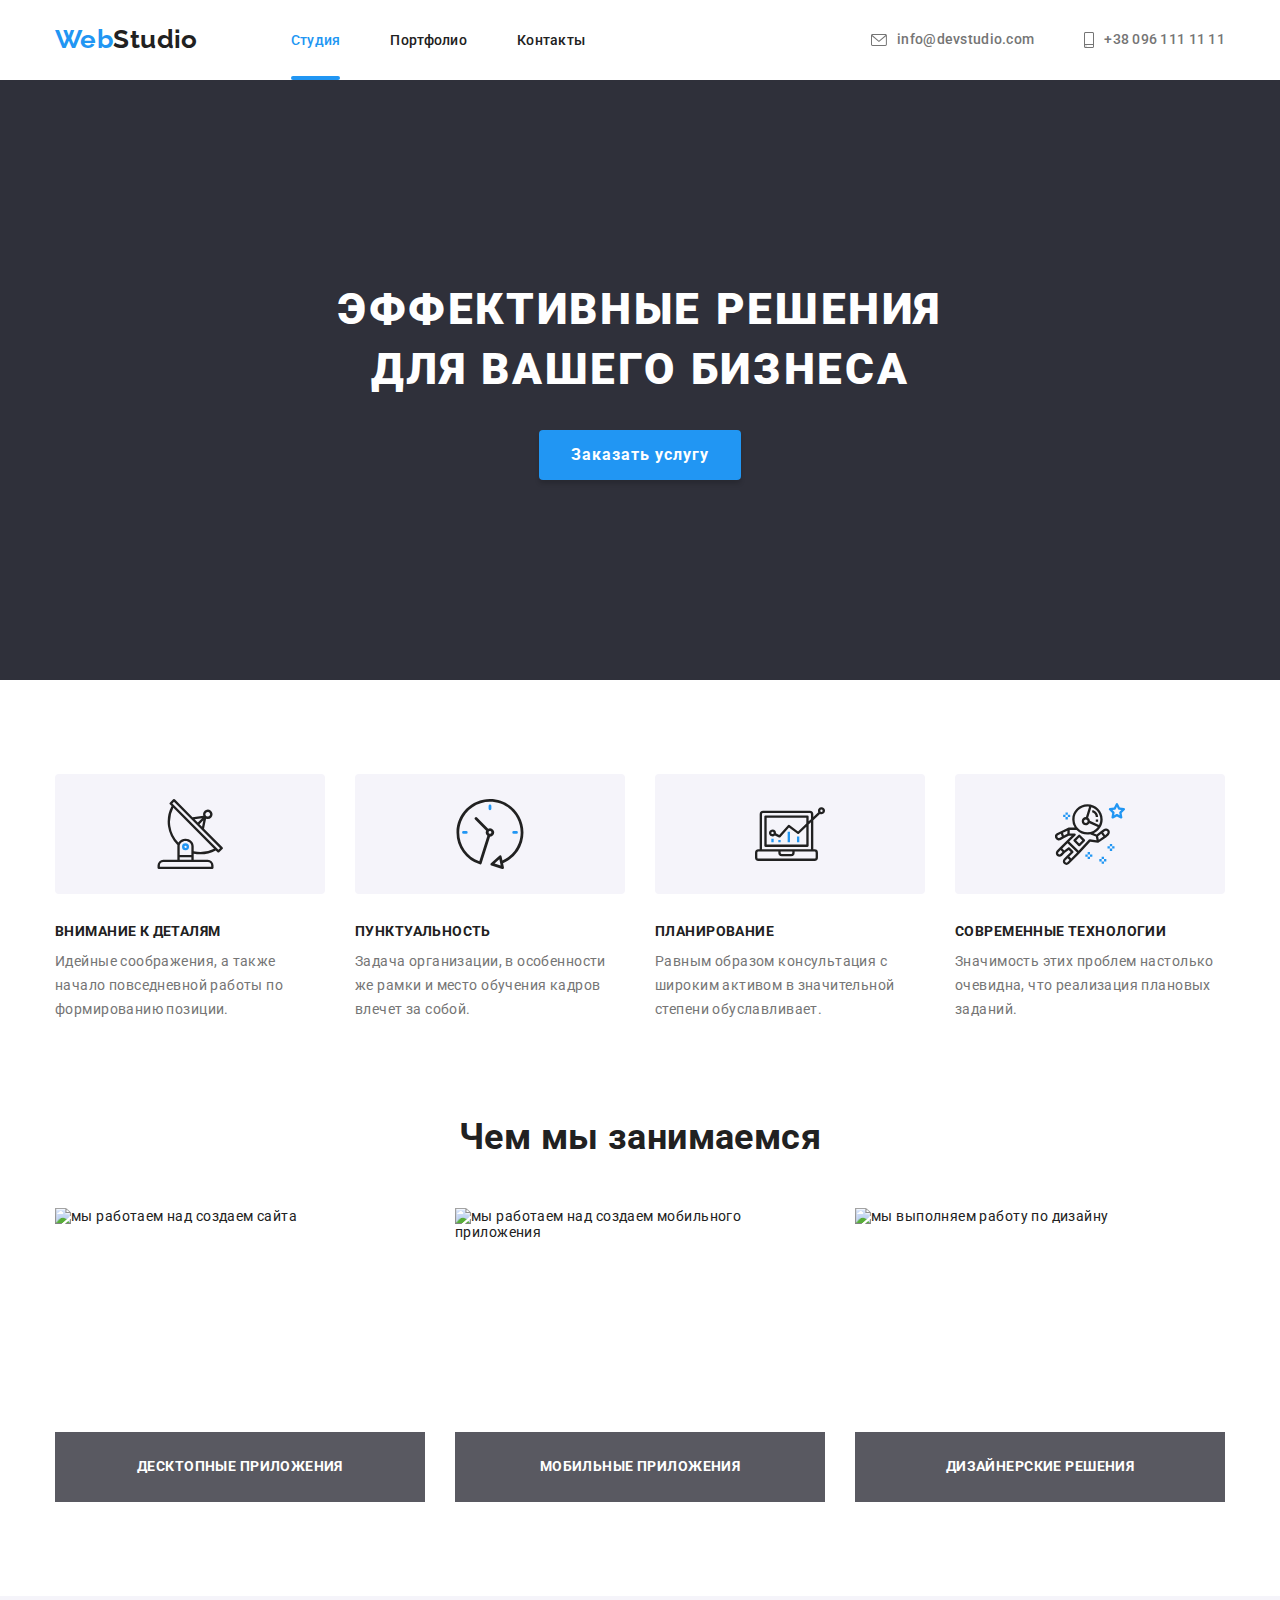
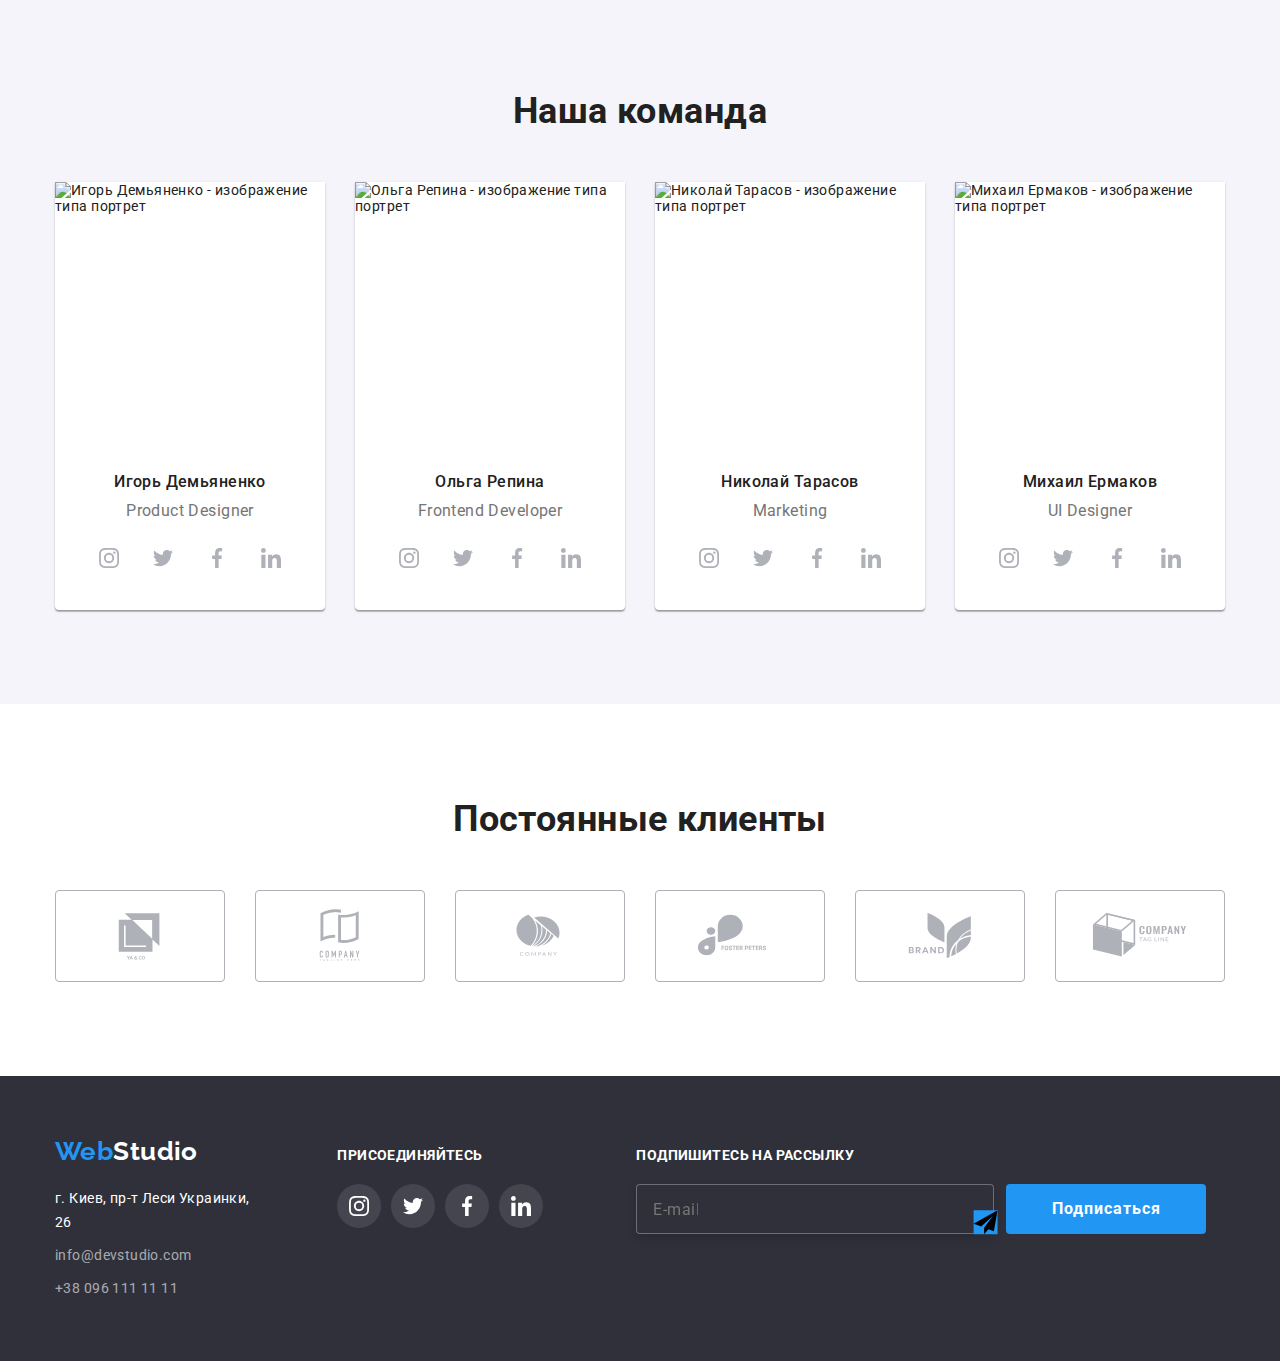
==== commit 5e5c3609: "Исправил замечания ментора" ====
--- a/index.html
+++ b/index.html
@@ -649,8 +649,7 @@
             </li>
           </ul>
         </div>
-      </div>
-      <form class="footer-mailing-lists">
+            <form class="footer-mailing-lists">
         <p class="invitation-mailing-lists">Подпишитесь на рассылку</p>
         <div class="box-invitation-mailing-lists">
           <div class="footer-mailing-address">
@@ -665,13 +664,14 @@
           </div>
           <div class="footer-button-subscribe">
             <button class="button-subscribe" type="button-subscribe">Подписаться</button>
-            <button class="icon-button-send" data-modal-close click>
+            
               <svg class="icon-button-send" width="24" height="24">
                 <use href="./images/sprite.svg#icon-button-send"></use>
               </svg>
             </button>
           </div>
         </div>
+        </div>
       </form>
     </footer>
     <script src="./js/modal.js"></script>
--- a/css/styles.css
+++ b/css/styles.css
@@ -260,7 +260,7 @@
   left: 50%;
   transform: translate(-50%, -50%);
   width: 528px;
-  padding: 15px;
+  padding: 40px;
   background-color: #ffffff;
   box-shadow: 0px 1px 3px rgba(0, 0, 0, 0.12), 0px 1px 1px rgba(0, 0, 0, 0.14),
     0px 2px 1px rgba(0, 0, 0, 0.2);
@@ -295,7 +295,6 @@
   padding: 0;
   margin-right: auto;
   margin-left: auto;
-  margin-top: 40px;
   margin-bottom: 12px;
   font-style: normal;
   font-weight: 700;
@@ -309,8 +308,6 @@
 .modal-window-field {
   display: flex;
   flex-direction: column;
-  margin-left: 40px;
-  margin-right: 40px;
 }
 .input-information {
   display: flex;
@@ -351,6 +348,9 @@
 .form-input:hover {
   border-color: var(--accent-color-hover);
 }
+.form-input:focus-within {
+  border-color: var(--accent-color-hover);
+}
 .input-field textarea:hover {
   border-color: var(--accent-color-hover);
 }
@@ -448,12 +448,9 @@
   color: var(--accent-color-hover);
 }
 .modal-button-send {
-  padding: 10px 0;
+  padding: 10px 55px;
   padding-right: auto;
-  padding-left: auto;
-  margin-right: auto;
   margin-left: auto;
-  margin-bottom: 40px;
   width: 200px;
   min-width: 89px;
   font-style: normal;
@@ -848,8 +845,6 @@
 /* Приглашение на рассылку футера */
 .box-invitation-mailing-lists {
   display: flex;
-  margin: 0;
-  padding: 0;
 }
 .invitation-mailing-lists {
   margin-left: 93px;
@@ -888,7 +883,6 @@
   background-color: var(--dark-bg);
 }
 .button-subscribe {
-  position: absolute;
   margin-left: 12px;
   position: relative;
   min-width: 200px;
@@ -915,7 +909,6 @@
   box-shadow: 0px 4px 4px rgba(0, 0, 0, 0.15);
 }
 .icon-button-send {
-  position: fixed;
   top: 85%;
   left: 99%;
   transform: translate(-85%, -99%);
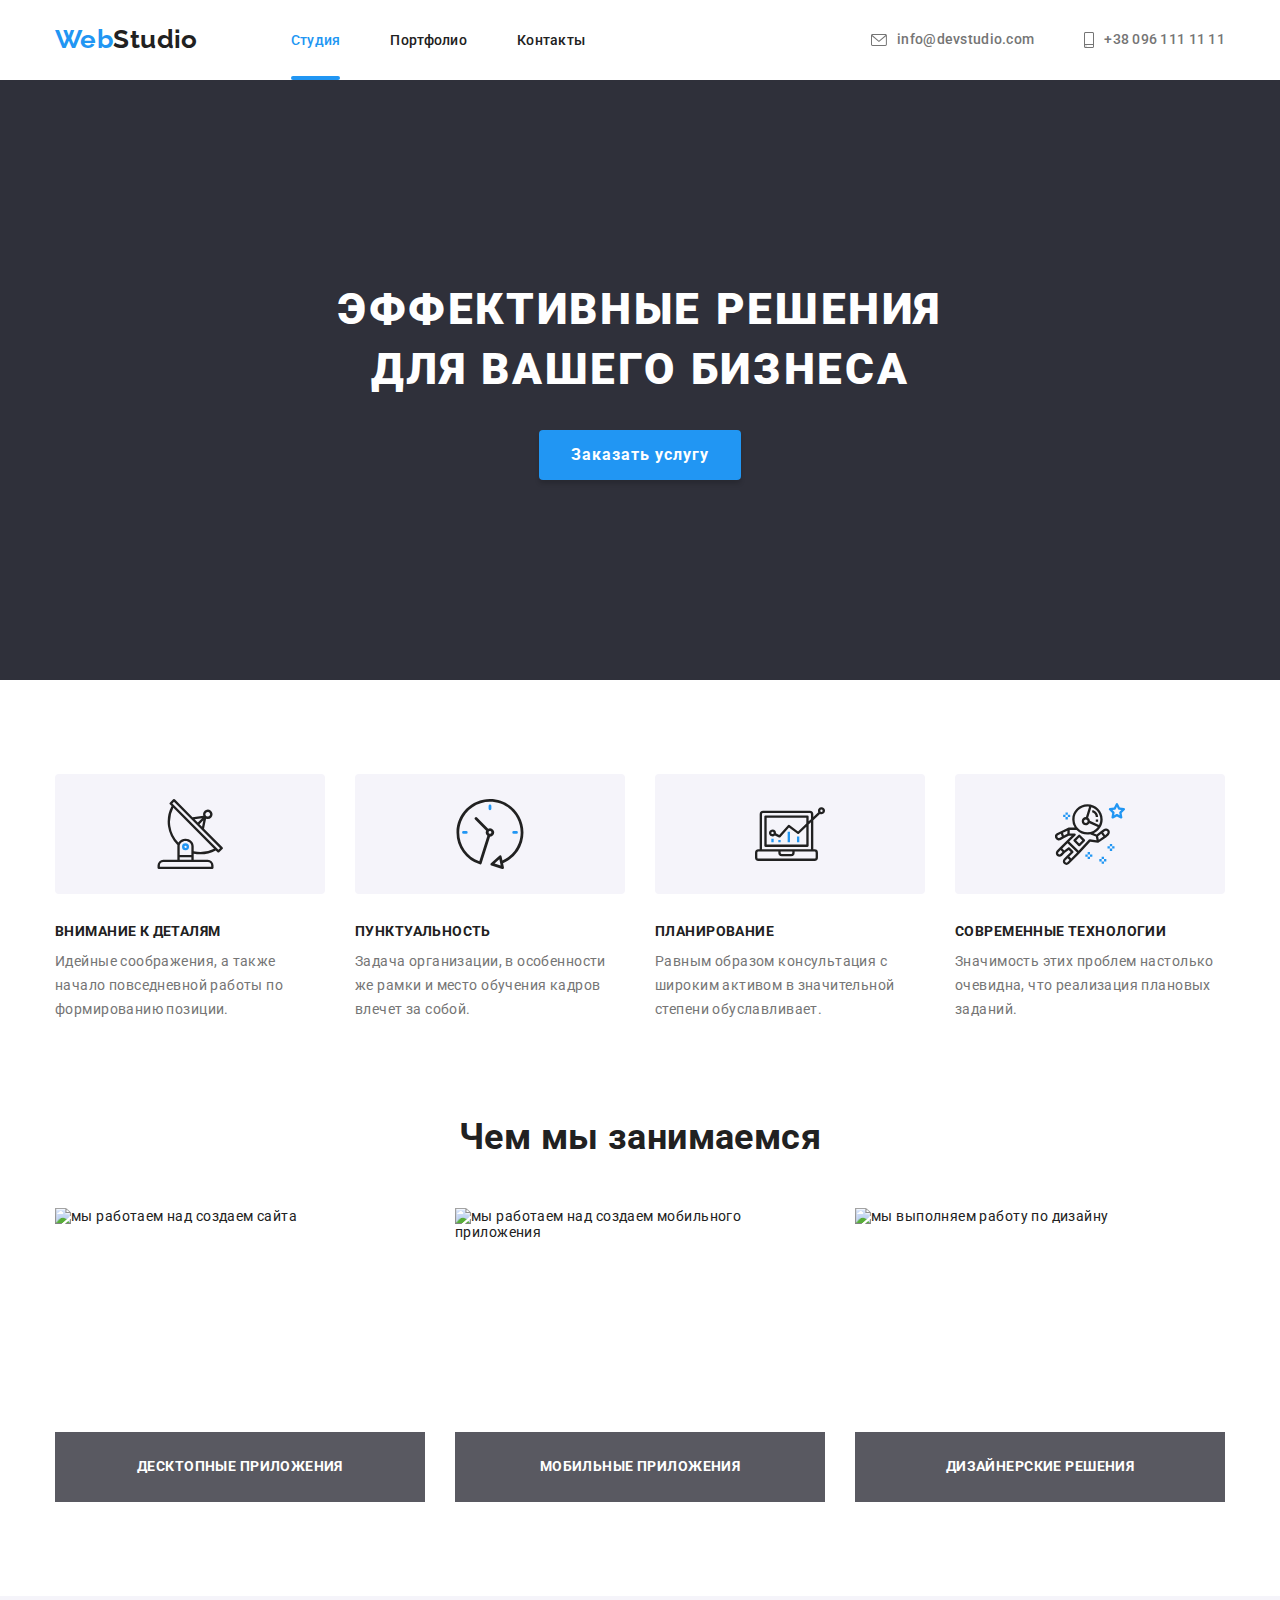
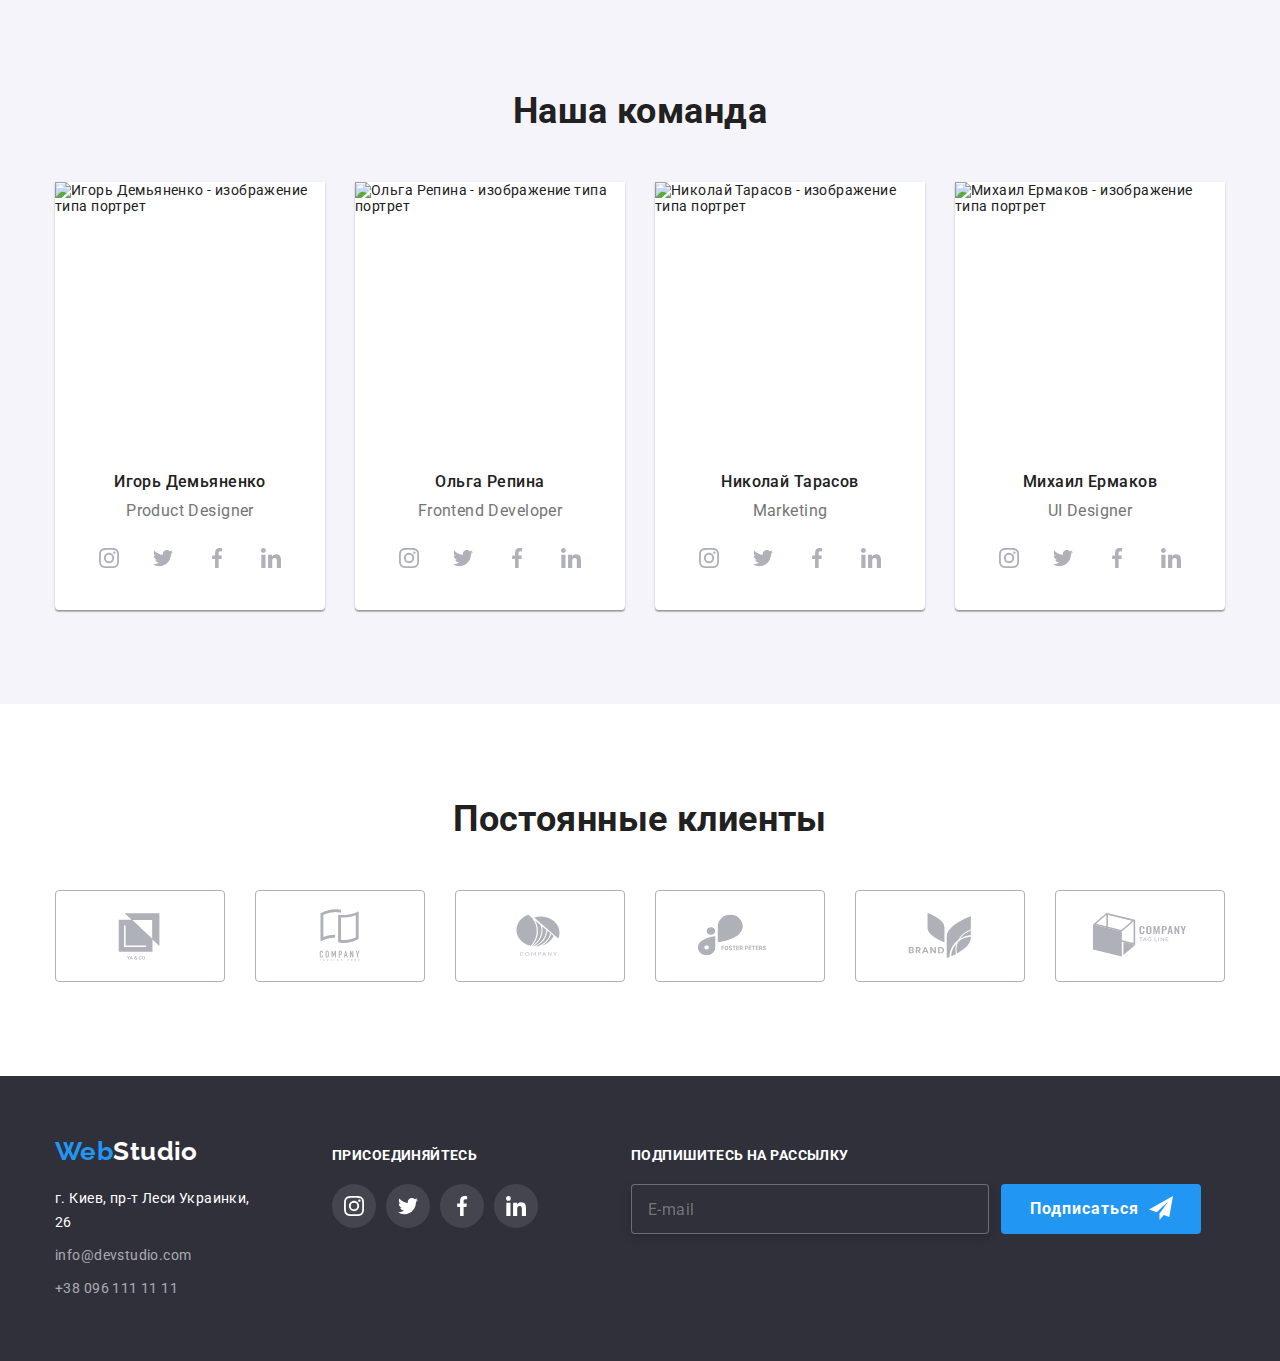
==== commit 1eb26e8f: "Установил фокус в модальном окне и доработал ячейку для комментариев" ====
--- a/index.html
+++ b/index.html
@@ -60,21 +60,28 @@
                 <div class="modal-window-field">
                   <div class="input-field">
                     <label class="input-information" for="name">Имя</label>
-                    <input type="text" class="form-input" name="name" id="name" autofocus />
+                    <input
+                      type="text"
+                      class="form-input"
+                      name="name"
+                      id="name"
+                      autofocus
+                      required
+                    />
                     <svg class="icon-checkbox" width="18" height="18">
                       <use href="./images/sprite.svg#icon-name-checkbox"></use>
                     </svg>
                   </div>
                   <div class="input-field">
                     <label class="input-information" for="tel">Телефон</label>
-                    <input type="tel" class="form-input" name="tel" id="tel" />
+                    <input type="tel" class="form-input" name="tel" id="tel" required />
                     <svg class="icon-checkbox" width="18" height="18">
                       <use href="./images/sprite.svg#icon-phone-checkbox"></use>
                     </svg>
                   </div>
                   <div class="input-field">
                     <label class="input-information" for="mail">Почта</label>
-                    <input type="email" class="form-input" name="mail" id="mail" />
+                    <input type="email" class="form-input" name="mail" id="mail" required />
                     <svg class="icon-checkbox" width="18" height="18">
                       <use href="./images/sprite.svg#icon-postal-envelope-checkbox"></use>
                     </svg>
@@ -92,19 +99,20 @@
                   </div>
                 </div>
                 <div class="modal-window-checkbox">
-                  <input
-                    class="checkbox"
-                    type="checkbox"
-                    name="mailing-list"
-                    value="mailing-list"
-                    id="mailing-list"
-                  />
-                  <svg class="tick-checkbox" width="16" height="15">
-                    <use href="./images/sprite.svg#icon-tick-checkbox"></use>
-                  </svg>
-                  <label for="">Соглашаюсь с рассылкой и принимаю </label>
-                  <a href="mailto:info@devstudio.com" class="contract-conditions-checkbox"
-                    >Условия договора</a
+                  <label class="label-checkbox"
+                    ><input
+                      class="checkbox"
+                      type="checkbox"
+                      name="mailing-list"
+                      value="mailing-list"
+                    />
+                    <svg class="icon-vector-checkbox" width="16" height="15">
+                      <use href="./images/sprite.svg#icon-vector-checkbox"></use>
+                    </svg>
+                    Соглашаюсь с рассылкой и принимаю
+                    <a href="mailto:info@devstudio.com" class="contract-conditions-checkbox"
+                      >Условия договора</a
+                    ></label
                   >
                 </div>
                 <div class="modal-window-button">
@@ -649,30 +657,27 @@
             </li>
           </ul>
         </div>
-            <form class="footer-mailing-lists">
-        <p class="invitation-mailing-lists">Подпишитесь на рассылку</p>
-        <div class="box-invitation-mailing-lists">
-          <div class="footer-mailing-address">
-            <label class="mailing-address-mailing-lists" for="footer-mailing-address"></label>
-            <input
-              type="email-mailing-lists"
-              class="email-mailing-lists"
-              name="mailing-address-mailing-lists"
-              id="mailing-address-mailing-listsmail"
-              placeholder="E-mail"
-            />
-          </div>
-          <div class="footer-button-subscribe">
-            <button class="button-subscribe" type="button-subscribe">Подписаться</button>
-            
-              <svg class="icon-button-send" width="24" height="24">
-                <use href="./images/sprite.svg#icon-button-send"></use>
-              </svg>
-            </button>
-          </div>
+        <div class="footer-mailing-lists">
+          <p class="invitation-mailing-lists">Подпишитесь на рассылку</p>
+          <form class="box-invitation-mailing-lists">
+            <div class="footer-mailing-address">
+              <label class="mailing-address-mailing-lists" for="footer-mailing-address">
+                <input
+                  type="email-mailing-lists"
+                  class="email-mailing-lists"
+                  name="mailing-address-mailing-lists"
+                  id="mailing-address-mailing-listsmail"
+                  placeholder="E-mail"
+                />
+              </label>
+            </div>
+            <div class="footer-button-subscribe">
+              <button class="button-subscribe" type="button-subscribe">Подписаться</button>
+              <svg class="icon-send" width="24" height="24"></svg>
+            </div>
+          </form>
         </div>
-        </div>
-      </form>
+      </div>
     </footer>
     <script src="./js/modal.js"></script>
   </body>
--- a/css/styles.css
+++ b/css/styles.css
@@ -49,8 +49,15 @@
 }
 textarea {
   resize: none;
-  max-width: 448px;
-  max-height: 120px;
+  width: 448px;
+  height: 120px;
+  padding: 12px 16px;
+  font-style: normal;
+  font-weight: 400;
+  font-size: 14px;
+  line-height: 1.14px;
+  letter-spacing: 0.01em;
+  color: rgba(117, 117, 117, 0.5);
 }
 /* Убираем маркеры неупорядоченого списка */
 .list {
@@ -348,11 +355,14 @@
 .form-input:hover {
   border-color: var(--accent-color-hover);
 }
-.form-input:focus-within {
-  border-color: var(--accent-color-hover);
+.form-input:focus {
+  outline: transparent var(--accent-color-hover);
 }
 .input-field textarea:hover {
   border-color: var(--accent-color-hover);
+}
+.input-field textarea:focus {
+  outline: transparent var(--accent-color-hover);
 }
 .icon-checkbox {
   position: absolute;
@@ -369,51 +379,30 @@
 .input-field:hover > .icon-checkbox {
   color: var(--accent-color-hover);
 }
-/* ---!!!!!!!!!!!!!!!--- НИ ТАК НЕ РАБОТАЕТ ---!!!!!!!!!!!-- */
-.text-comment textarea {
-  padding: 12px 16px;
-  font-style: normal;
-  font-weight: 400;
-  font-size: 14px;
-  line-height: 1.14px;
-  letter-spacing: 0.01em;
-  color: rgba(117, 117, 117, 0.5);
-}
-/* ---!!!!!!!!!!!!!!--- НИ ТАК НЕ РАБОТАЕТ ---!!!!!!!!!!!!!!!-- */
+.form-input:focus {
+  border-color: var(--accent-color-hover);
+}
+.input-field textarea:focus {
+  border-color: var(--accent-color-hover);
+}
 .input-information textarea::placeholder {
-  padding: 12px 16px;
-  font-style: normal;
-  font-weight: 400;
-  font-size: 14px;
-  line-height: 1.14px;
-  letter-spacing: 0.01em;
-  color: rgba(117, 117, 117, 0.5);
+  font-style: normal;
 }
 .modal-window-checkbox input[type='checkbox'] {
   -webkit-appearance: none;
   -moz-appearance: none;
   appearance: none;
 }
-.tick-checkbox {
-  width: 16px;
-  margin-right: 7px;
-  background: #2196f3;
-  border-radius: 2px;
-  fill: currentColor;
+.icon-vector-checkbox {
+  display: inline-block;
+  color: #212121;
   cursor: pointer;
-  transition: color 250ms var(--timing-function);
-}
-.tick-checkbox:checked + .icon-tick-checkbox::after {
-  color: var(--accent-color);
-}
-.tick-checkbox:checked + .icon-tick-checkbox {
+}
+.checkbox:checked + .icon-vector-checkbox {
+  background-color: var(--accent-color);
+  background-image: url('../images/icons/icon-tick-checkbox.svg');
   background-size: contain;
-  background-origin: content-box;
-  background: #ffffff;
-  border: 0.2px solid #ffffff;
-}
-.tick-checkbox:hover {
-  color: #ffffff;
+  background-origin: border-box;
 }
 .modal-window-checkbox {
   padding: 0;
@@ -882,14 +871,13 @@
   transition: drop-shadow 250ms var(--timing-function);
   background-color: var(--dark-bg);
 }
+.footer-button-subscribe {
+  display: flex;
+}
 .button-subscribe {
   margin-left: 12px;
-  position: relative;
-  min-width: 200px;
-  padding-top: 10px;
-  padding-bottom: 10px;
-  padding-left: auto;
-  padding-right: auto;
+  width: 200px;
+  padding: 10px 62px 10px 29px;
   border: none;
   font-style: normal;
   font-weight: 700;
@@ -908,17 +896,15 @@
   background-color: var(--accent-color-hover);
   box-shadow: 0px 4px 4px rgba(0, 0, 0, 0.15);
 }
-.icon-button-send {
-  top: 85%;
-  left: 99%;
-  transform: translate(-85%, -99%);
-  color: #ffffff;
+.icon-send {
+  background-image: url('../images/icons/icon-send.svg');
+  bottom: 50%;
+  left: 52px;
+  transform: translate(-52px, 50%);
   background-color: var(--accent-color);
   transition: background-color 250ms var(--timing-function);
 }
-.icon-button-send :hover,
-.icon-button-send:focus {
+.icon-send:hover,
+.icon-send:focus {
   background-color: var(--accent-color-hover);
 }
-.mailing-address-mailing-lists {
-}
